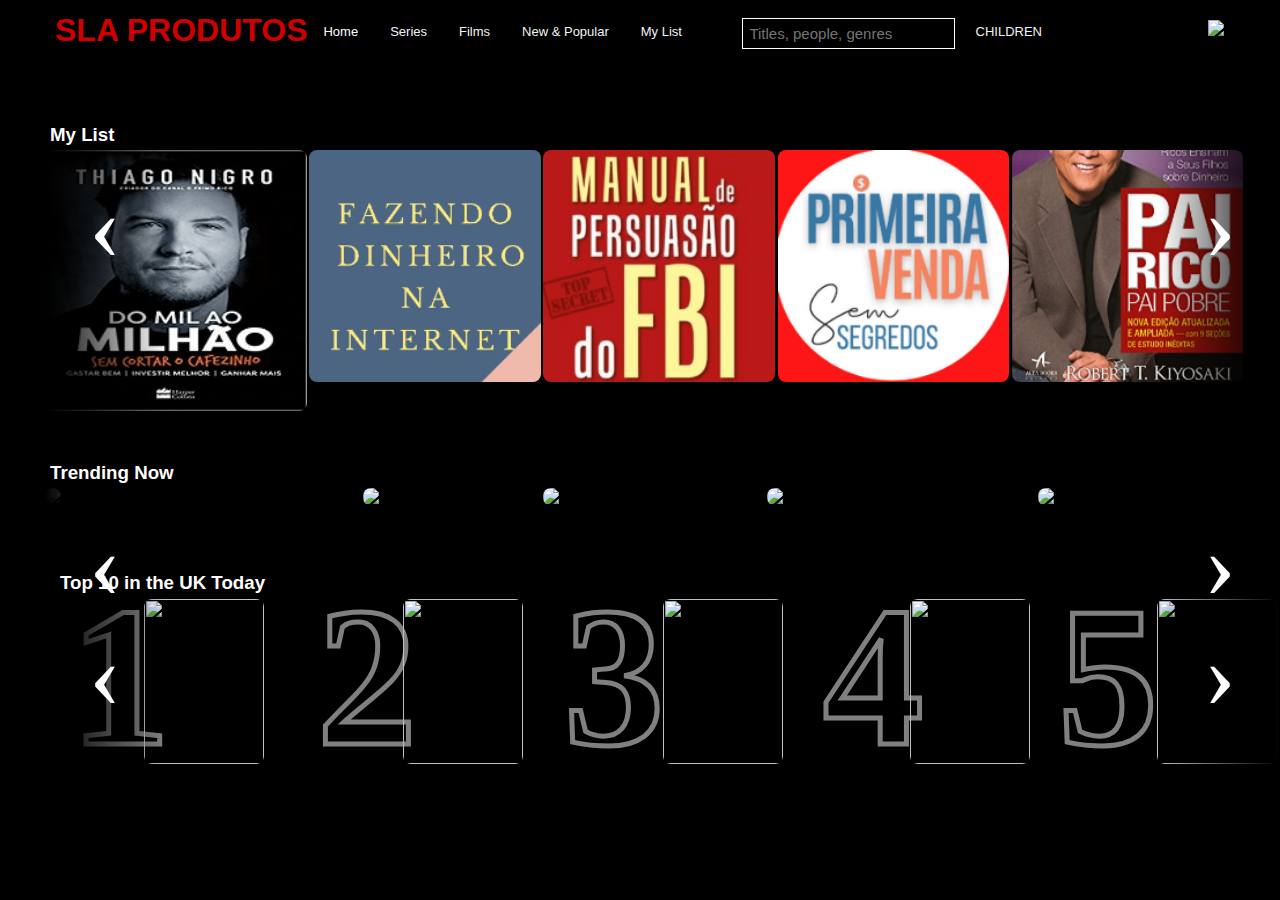
==== index_2.html @ 4e8c7705 "Merge pull request #1 from claudio-py/main" ====
<!DOCTYPE html>
  <html>
   <head>
    <meta charset="UTF-8">
    <title>SLA PRODUTOS</title>
     <meta name="viewport" content="width=device-width, initial-scale=1.0">
     <meta http-equiv="X-UA-Compatible" content="ie=edge">
     <link rel="stylesheet" type="text/css" href="style2.css"/>
     <script src="configs.js"></script>
     <script src="https://kit.fontawesome.com/74fdd7c417.js" crossorigin="anonymous"></script>
     <script>alert(window.FontAwesome.config)</script>
     <script
      src="https://use.fontawesome.com/releases/v5.15.2/js/all.js"
      data-auto-a11y="true"></script>
</head>
    <body>
      <div class="navbar">
        <h1>SLA PRODUTOS</h1>
          <a class="active" href="#home">Home</a>
          <a href="#news">Series</a>
          <a href="#contact">Films</a>
          <a href="#about">New & Popular</a>
          <a href="#about">My List</a>
          <img class="profile-icon" src="https://pbs.twimg.com/media/DmBraqkXcAA1Yco.jpg" style="width:30px;"><i class="fas fa-caret-down"></i>
          <i class="fas fa-bell fa-2x"></i>
          <i class="fas fa-gift fa-2x"></i>
          <a class="children" href='#'>CHILDREN</a>
          <i class="fas fa-search"></i>
          <input type="text" placeholder="Titles, people, genres">
</div>
      
<h3>My List</h3>
<div class="wrapper">
 <div class="container1">
  <section id="section1">
    <a href="#section2" class="arrow__btn">‹</a>
    <div id="crown" class="item">
    <img src="./assets/newphoto (4).png">
      <div class="item-description">
            <table>
              <tr>
                <td><i class="fas fa-play-circle fa-2x"></i></td>
                <td><i class="far fa-check-circle fa-2x"></i></td>
                <td><i class="far fa-thumbs-up fa-2x"></i></td>
                <td><i class="far fa-thumbs-down fa-2x"></i></td>
                <td><i class="fas fa-chevron-circle-down fa-2x"></i></td>
              </tr>
            </table>
            <table>
              <td><span>99% Match</span> 4 seasons</td>
            </table>
            <li>Intimate • Drama • Halls of Power</li>
        </div>
     </div>
    <div id="crazy-rich-asians" class="item">
    <img src="./assets/fazendodinheiro.png" alt="Describe Image">
      <div class="item-description">
            <table>
              <tr>
                <td><i class="fas fa-play-circle fa-2x"></i></td>
                <td><i class="far fa-check-circle fa-2x"></i></td>
                <td><i class="far fa-thumbs-up fa-2x"></i></td>
                <td><i class="far fa-thumbs-down fa-2x"></i></td>
                <td><i class="fas fa-chevron-circle-down fa-2x"></i></td>
              </tr>
            </table>
         <li><span>97% Match</span> 2h</li>
            <li>Swoonworthy • Romantic</li>
        </div>
     </div>
    <div item="ahs" class="item">
    <img src="./assets/manual.PNG.png" alt="Describe Image">
      <div class="item-description">
            <table>
              <tr>
                <td><i class="fas fa-play-circle fa-2x"></i></td>
                <td><i class="far fa-check-circle fa-2x"></i></td>
                <td><i class="far fa-thumbs-up fa-2x"></i></td>
                <td><i class="far fa-thumbs-down fa-2x"></i></td>
                <td><i class="fas fa-chevron-circle-down fa-2x"></i></td>
              </tr>
            </table>
            <li><span>91% Match</span> 8 seasons</li>
            <li>Omnious • Gory • Scary</li>
     </div>
  </div>
    <div id="second-act" class="item">
    <img src="./assets/newphoto (1).png" alt="Describe Image">
      <div class="item-description">
            <table>
              <tr>
                <td><i class="fas fa-play-circle fa-2x"></i></td>
                <td><i class="far fa-check-circle fa-2x"></i></td>
                <td><i class="far fa-thumbs-up fa-2x"></i></td>
                <td><i class="far fa-thumbs-down fa-2x"></i></td>
                <td><i class="fas fa-chevron-circle-down fa-2x"></i></td>
              </tr>
            </table>
            <li><span>79% Match</span> 1 part</li>
            <li>Part 2 coming soon</li>
            <li>Witty • Exciting</li>
          </div>
  </div>
    <div id="lupin" class="item">
    <img src="./assets/newphoto (2).png" alt="Describe Image">
      <div class="item-description">
            <table>
              <tr>
                <td><i class="fas fa-play-circle fa-2x"></i></td>
                <td><i class="far fa-check-circle fa-2x"></i></td>
                <td><i class="far fa-thumbs-up fa-2x"></i></td>
                <td><i class="far fa-thumbs-down fa-2x"></i></td>
                <td><i class="fas fa-chevron-circle-down fa-2x"></i></td>
              </tr>
            </table>
            <li><span>79% Match</span> 1 part</li>
            <li>Part 2 coming soon</li>
            <li>Witty • Exciting</li>
          </div>
       </div>
    <a href="#section2" class="arrow__btn">›</a>
  </section>
   
   
  <section id="section2">
    <a href="#section1" class="arrow__btn">‹</a>
    <div id="orange-new-black" class="item">
    <img src="./assets/newphoto (5).png" alt="Describe Image">
      <div class="item-description">
            <table>
              <tr>
                <td><i class="fas fa-play-circle fa-2x"></i></td>
                <td><i class="far fa-check-circle fa-2x"></i></td>
                <td><i class="far fa-thumbs-up fa-2x"></i></td>
                <td><i class="far fa-thumbs-down fa-2x"></i></td>
                <td><i class="fas fa-chevron-circle-down fa-2x"></i></td>
              </tr>
            </table>
            <li><span>98% Match</span> 7 seasons</li>
            <li>Deadpan • Witty • Irreverent</li>
         </div>
     </div>
    <div id="narcos" class="item">
    <img src="./assets/newphoto.png" alt="Describe Image">
      <div class="item-description">
            <table>
              <tr>
                <td><i class="fas fa-play-circle fa-2x"></i></td>
                <td><i class="far fa-check-circle fa-2x"></i></td>
                <td><i class="far fa-thumbs-up fa-2x"></i></td>
                <td><i class="far fa-thumbs-down fa-2x"></i></td>
                <td><i class="fas fa-chevron-circle-down fa-2x"></i></td>
              </tr>
            </table>
            <li><span>92% Match</span> 3 seasons</li>
            <li>Gritty • Dark • Suspenseful</li>
         </div>
     </div>
    <div id="money-heist" class="item">
    <img src="./assets/Novos milionarios.PNG.png" alt="Describe Image">
      <div class="item-description">
            <table>
              <tr>
                <td><i class="fas fa-play-circle fa-2x"></i></td>
                <td><i class="far fa-check-circle fa-2x"></i></td>
                <td><i class="far fa-thumbs-up fa-2x"></i></td>
                <td><i class="far fa-thumbs-down fa-2x"></i></td>
                <td><i class="fas fa-chevron-circle-down fa-2x"></i></td>
              </tr>
            </table>
            <li><span>98% Match</span> 4 parts</li>
           <li>Exciting • Suspenseful</li>
        </div>
     </div>
    <div id="queens-gambit" class="item">
    <img src="./assets/O.jpeg" alt="Describe Image">
  <div class="item-description">
            <table>
              <tr>
                <td><i class="fas fa-play-circle fa-2x"></i></td>
                <td><i class="far fa-check-circle fa-2x"></i></td>
                <td><i class="far fa-thumbs-up fa-2x"></i></td>
                <td><i class="far fa-thumbs-down fa-2x"></i></td>
                <td><i class="fas fa-chevron-circle-down fa-2x"></i></td>
              </tr>
            </table>
            <li><span>98% Match</span> Limited Series</li>
            <li>Cerebral • Intimate • Emotional</li>
        </div>
     </div>
    <div id="bridgerton" class="item">
    <img src="./assets/planilhas de treino.png" alt="Describe Image">
  <div class="item-description">
            <table>
              <tr>
                <td><i class="fas fa-play-circle fa-2x"></i></td>
                <td><i class="far fa-check-circle fa-2x"></i></td>
                <td><i class="far fa-thumbs-up fa-2x"></i></td>
                <td><i class="far fa-thumbs-down fa-2x"></i></td>
                <td><i class="fas fa-chevron-circle-down fa-2x"></i></td>
              </tr>
            </table>
            <li><span>98% Match</span> 1 Season</li>
            <li>Swoonworthy • Witty • Emotional</li>
             <a href style="top:-13%;left:100%;" class="arrow-btn">›</a>
             </div>
           </div>
    <a href="#section1" class="arrow__btn">›</a>
    </section>
  </div>

 SECOND ROW
      <h3 id="title-2"> Trending Now</h3>
       <div class="container2">
  <section id="section3">
    <a href="#section4" class="arrow__btn">‹</a>
    <div id="things-heard-seen" class="item">
    <img src="https://occ-0-1686-300.1.nflxso.net/dnm/api/v6/X194eJsgWBDE2aQbaNdmCXGUP-Y/AAAABa3OEr2szTZRQTy8a8UgOVDRqCS7g0rwyP3vKVHebF3dEeY8cZvqfTVMlqqAijbM0SiouTnaL5G11tXo_mhQq8LNRZOgXf_ksOEXdRJpAxEmtkf_MWFNt2whpKfI.jpg?r=0b1">
      <div class="item-description">
            <table>
              <tr>
                <td><i class="fas fa-play-circle fa-2x"></i></td>
                <td><i class="far fa-check-circle fa-2x"></i></td>
                <td><i class="far fa-thumbs-up fa-2x"></i></td>
                <td><i class="far fa-thumbs-down fa-2x"></i></td>
                <td><i class="fas fa-chevron-circle-down fa-2x"></i></td>
              </tr>
            </table>
            <table>
              <td><span>97% Match</span> 2h 1m</td>
            </table>
            <li>Supernatural Horror • Thriller • Haunted House</li>
        </div>
     </div>
    <div id="iam-all-girls" class="item">
    <img src="https://occ-0-1686-300.1.nflxso.net/dnm/api/v6/X194eJsgWBDE2aQbaNdmCXGUP-Y/AAAABQVA1W2l_gtLibHBcq7GzOcqpA0eE1wZfuJzQA8CyVkiNSVfXsLhwd486ZHn-QgQGTU2nFh_h02slSAG2FZY0_buEPfbNuUPTQJZ7O6pYgsXrYFFJhqBB1_sVyz8.jpg?r=ff1" alt="Describe Image">
      <div class="item-description">
            <table>
              <tr>
                <td><i class="fas fa-play-circle fa-2x"></i></td>
                <td><i class="far fa-check-circle fa-2x"></i></td>
                <td><i class="far fa-thumbs-up fa-2x"></i></td>
                <td><i class="far fa-thumbs-down fa-2x"></i></td>
                <td><i class="fas fa-chevron-circle-down fa-2x"></i></td>
              </tr>
            </table>
         <li><span>97% Match</span> 2h</li>
            <li>Slow Burn • Gritty • Dark</li>
        </div>
     </div>
    <div item="one-chance" class="item">
    <img src="https://occ-0-1686-300.1.nflxso.net/dnm/api/v6/X194eJsgWBDE2aQbaNdmCXGUP-Y/AAAABSjF18DTOyc33Y3RE7vPDEcwf4TnmAoG5meEG55GKJCh7X0YCFubzXiOCYEPl6RBDnxSgGci8KwW63QY_Rq5eFvOplE.webp?r=0d4" alt="Describe Image">
      <div class="item-description">
            <table>
              <tr>
                <td><i class="fas fa-play-circle fa-2x"></i></td>
                <td><i class="far fa-check-circle fa-2x"></i></td>
                <td><i class="far fa-thumbs-up fa-2x"></i></td>
                <td><i class="far fa-thumbs-down fa-2x"></i></td>
                <td><i class="fas fa-chevron-circle-down fa-2x"></i></td>
              </tr>
            </table>
            <li><span>91% Match</span> 2h 45m</li>
            <li>Heartfelt • Inspiring • Feel-Good</li>
     </div>
  </div>
    <div id="love-jacked" class="item">
    <img src="https://occ-0-1686-300.1.nflxso.net/dnm/api/v6/X194eJsgWBDE2aQbaNdmCXGUP-Y/AAAABY9SZLAFiJmmSs0pwRkGl2RWT5wNAynvC342L85CPEmZm7uDpSvQMi-2bDEbtuUIQUbxSsVya4eC_cksVZLwtxxXRQM.webp?r=162" alt="Describe Image">
      <div class="item-description">
            <table>
              <tr>
                <td><i class="fas fa-play-circle fa-2x"></i></td>
                <td><i class="far fa-check-circle fa-2x"></i></td>
                <td><i class="far fa-thumbs-up fa-2x"></i></td>
                <td><i class="far fa-thumbs-down fa-2x"></i></td>
                <td><i class="fas fa-chevron-circle-down fa-2x"></i></td>
              </tr>
            </table>
            <li><span>79% Match</span> 1h 30m</li>
            <li>Romantic • Comedy • Opposites-Attract</li>
          </div>
  </div>
    <div id="spiderman" class="item">
    <img src="https://occ-0-1686-300.1.nflxso.net/dnm/api/v6/X194eJsgWBDE2aQbaNdmCXGUP-Y/AAAABctP7rW2JX4NcPu1hBWAxpInHZyfNQAnfj3b_SZRklyHE1cTgPWOrHEWIOcsaLKbmXNLOMzFTVLqRN77ruWAUeYHI1xRLh2kVADGto0qdvPFADNRPAQiRfCe8lyI4xmUyspSV334fIa9hjyzIorlc2qiDPQ.webp?r=71d" alt="Describe Image">
      <div class="item-description">
            <table>
              <tr>
                <td><i class="fas fa-play-circle fa-2x"></i></td>
                <td><i class="far fa-check-circle fa-2x"></i></td>
                <td><i class="far fa-thumbs-up fa-2x"></i></td>
                <td><i class="far fa-thumbs-down fa-2x"></i></td>
                <td><i class="fas fa-chevron-circle-down fa-2x"></i></td>
              </tr>
            </table>
            <li><span>89% Match</span> 2h</li>
            <li>Suspenseful • Exciting • Superhero</li>
          </div>
       </div>
    <a href="#section4" class="arrow__btn">›</a>
  </section>
   
   
  <section id="section4">
    <a href="#section3" class="arrow__btn">‹</a>
    <div id="orphan" class="item">
    <img src="https://occ-0-1686-300.1.nflxso.net/dnm/api/v6/X194eJsgWBDE2aQbaNdmCXGUP-Y/AAAABSx2d21O9qdxpotj2A3M2AUlAeSVQOpC0gPfYZATsulm57Z5aDv1Hf1izPNbIiIYzvTu9I5FbgxaxTmQJokOpDmlep0.webp?r=211" alt="Describe Image">
      <div class="item-description">
            <table>
              <tr>
                <td><i class="fas fa-play-circle fa-2x"></i></td>
                <td><i class="far fa-check-circle fa-2x"></i></td>
                <td><i class="far fa-thumbs-up fa-2x"></i></td>
                <td><i class="far fa-thumbs-down fa-2x"></i></td>
                <td><i class="fas fa-chevron-circle-down fa-2x"></i></td>
              </tr>
            </table>
            <li><span>98% Match</span> 2h</li>
            <li>Gory • Psychological • Scary</li>
          </div>
       </div>
    <div id="friends" class="item">
    <img src="https://occ-0-1686-300.1.nflxso.net/dnm/api/v6/X194eJsgWBDE2aQbaNdmCXGUP-Y/AAAABRKFxhgn6DIEeGZy54eRQ_1V-dPec1hYQtlHUZd3kAtLgURyNpaCsqsdBA-gl2XVVyZJtVPI9vUCxgkVZZMJrUmUZHy5omm6VWy7CvKF6PEXBlKmp5fg2R7vnx785VvXYwr6QM1ij7MC70KY3UYs-7G10bA.webp?r=452" alt="Describe Image">
  <div class="item-description">
            <table>
              <tr>
                <td><i class="fas fa-play-circle fa-2x"></i></td>
                <td><i class="far fa-check-circle fa-2x"></i></td>
                <td><i class="far fa-thumbs-up fa-2x"></i></td>
                <td><i class="far fa-thumbs-down fa-2x"></i></td>
                <td><i class="fas fa-chevron-circle-down fa-2x"></i></td>
              </tr>
            </table>
            <li><span>89% Match</span> 10 seasons</li>
            <li>Quirky • Witty • Sitcom</li>
          </div>
       </div>
    <div id="army-of-dead" class="item">
    <img src="https://occ-0-1686-300.1.nflxso.net/dnm/api/v6/X194eJsgWBDE2aQbaNdmCXGUP-Y/AAAABdQemQNAs5onxw1KMGf2vCQEpcWEZlvgxpVGtIpCyD43he1gkCZtPLg5_RWRP0TEyDY84paZfATfxEdKZJs5-goGOWNVZa-lFBBTKPipacOHKy1FZ4bSZB6z_O6M.jpg?r=5a8" alt="Describe Image">
  <div class="item-description">
            <table>
              <tr>
                <td><i class="fas fa-play-circle fa-2x"></i></td>
                <td><i class="far fa-check-circle fa-2x"></i></td>
                <td><i class="far fa-thumbs-up fa-2x"></i></td>
                <td><i class="far fa-thumbs-down fa-2x"></i></td>
                <td><i class="fas fa-chevron-circle-down fa-2x"></i></td>
              </tr>
            </table>
            <li><span>89% Match</span> 2h 30m</li>
            <li>Violent • Irreverent • Superhero</li>
          </div>
       </div>
    <div id="lucifer" class="item">
    <img src="https://occ-0-1686-300.1.nflxso.net/dnm/api/v6/X194eJsgWBDE2aQbaNdmCXGUP-Y/[base64].jpg?r=f1b" alt="Describe Image">
  <div class="item-description">
            <table>
              <tr>
                <td><i class="fas fa-play-circle fa-2x"></i></td>
                <td><i class="far fa-check-circle fa-2x"></i></td>
                <td><i class="far fa-thumbs-up fa-2x"></i></td>
                <td><i class="far fa-thumbs-down fa-2x"></i></td>
                <td><i class="fas fa-chevron-circle-down fa-2x"></i></td>
              </tr>
            </table>
            <li><span>89% Match</span> 2 seasons</li>
            <li>Slick • Irreverent • Exciting</li>
          </div>
       </div>
    <div id="diary-mbw" class="item">
    <img src="https://occ-0-1686-300.1.nflxso.net/dnm/api/v6/X194eJsgWBDE2aQbaNdmCXGUP-Y/AAAABRC8Eeje-vmbKnAMUKp1_5ORo1E6f4sgfY5TMW2ZDa_7tBA4MtTYGO25FJUa9AL1eQpXHuYDXf-gMQuRemD-fOM5NQQ.webp?r=1d1" alt="Describe Image">
        <div class="item-description">
            <table>
              <tr>
                <td><i class="fas fa-play-circle fa-2x"></i></td>
                <td><i class="far fa-check-circle fa-2x"></i></td>
                <td><i class="far fa-thumbs-up fa-2x"></i></td>
                <td><i class="far fa-thumbs-down fa-2x"></i></td>
                <td><i class="fas fa-chevron-circle-down fa-2x"></i></td>
              </tr>
            </table>
            <li><span>97% Match</span> 2h</li>
            <li>Comedy Drama • Ensemble • Family Relationship</li>
          </div>
       </div>
    <a href="#section3" class="arrow__btn">›</a>
    </section>
      </div>
      <h3 id="title-3"> Top 10 in the UK Today</h3>
        <div class="container3"> 
          <section id="section5">
          <a href="#section6" id="arrow__btn" class="arrow__btn">‹</a>
            <span class="numbers">1</span>
              <img id="pic-1" class="item-2" src="https://occ-0-1686-300.1.nflxso.net/dnm/api/v6/evlCitJPPCVCry0BZlEFb5-QjKc/AAAABYjiScajqSgkPCR3FrnS3QO7owI63ZM86J3UXb8MMpUDCBzmBWMRBgihr3Psg4TJpQxA57lekppSRmCIttoEfRGJ6xjty1BZPLRRc_fS5Q7IgEQOMCEdOY7NyDupyw.jpg?r=23e">
              <span id="two" class="numbers">2</span>
              <img id="pic-2" class="item-2" src="https://occ-0-1686-300.1.nflxso.net/dnm/api/v6/evlCitJPPCVCry0BZlEFb5-QjKc/AAAABbuk6mSLfOP-cq9qCScr3IlvqQ9q-7TSTcRuVfwE4p75oVQGiggsghjTFc9otGwstIXYODPWLZKpxqxTgaEGIsw7fBBW.webp?r=ae3">
              <span id="three" class="numbers">3</span>
              <img id="pic-3" class="item-2" src="https://occ-0-1686-300.1.nflxso.net/dnm/api/v6/evlCitJPPCVCry0BZlEFb5-QjKc/AAAABTl-sUXPLbxWLavUcVLYY6rNNfyexr5OYnBBTWlsBJNl54LAToDLLlS5Gh4PAcgc3TcTIYHnfvqu0_MsO0Ya38xUFi8e.webp?r=84b">
              <span id="four" class="numbers">4</span>
              <img id="pic-4" class="item-2" src="https://occ-0-1686-300.1.nflxso.net/dnm/api/v6/evlCitJPPCVCry0BZlEFb5-QjKc/AAAABZ0fWIE4EWJMVEVI1qNtMeQ9hEqbnHKAfPkl-rZznMI9BdtC2Jo-IKiJ2RFzvzOmBIlAu2zgmoomQAL9_n55oePg7Miq.webp?r=164">
              <span id="five" class="numbers">5</span>
              <img id="pic-5" class="item-2" src="https://occ-0-1686-300.1.nflxso.net/dnm/api/v6/evlCitJPPCVCry0BZlEFb5-QjKc/AAAABUKDUISAZv8LaNx8QvMA3AUI7EZJ-81o6_fyzpouJZ1nhRd-AeXnzjAdcKbIaqQ8Z4DCQHpbAY1dO2KDI1KNT5mL8SX8aG5Y4yzJ9cF24ONIulfPZdZfXQjvhk23KA.jpg?r=e08">
            <a href="#section6" id="arrow__btn" class="arrow__btn">›</a>
         </section>
          
          <section id="section6">
            <a href="#section5" id="arrow__btn" class="arrow__btn">‹</a>
              <span id="six" class="numbers">6</span>
              <img id="pic-6" class="item-2" src="https://occ-0-1686-300.1.nflxso.net/dnm/api/v6/evlCitJPPCVCry0BZlEFb5-QjKc/AAAABdUPSxIt4bzT-vqDAqOhJ2F9duPQ38lHLXfVTXA75E1o63SVDvrwbr5BuahSq_nwk24I0rcYeeakjW1td6ORrXXKoGf3.webp?r=397">
              <span id="seven" class="numbers">7</span>
              <img id="pic-7" class="item-2" src="https://occ-0-1686-300.1.nflxso.net/dnm/api/v6/evlCitJPPCVCry0BZlEFb5-QjKc/AAAABWxYba-yWmz3hqoUFOIMNIpV5QSOWRizTVidZE4E174tvaULD0VVhNM_CPIgtU9_gyoxgN-C4hp3QB1ToEg9N-d3LyF4.webp?r=cfa">
              <span id="eight" class="numbers">8</span>
              <img id="pic-8" class="item-2" src="https://occ-0-1686-300.1.nflxso.net/dnm/api/v6/evlCitJPPCVCry0BZlEFb5-QjKc/AAAABYun6gcxt4xdwuFdZo2D6OWfK8X2mpduzizERnJkMjH85-aD-ozk7WjzF6SI_6l9LlJih2e0Onf3QMPssWIIY-e2Yfc7XDKaP3iJoMPr3bTrd1XRcS7R1Hg-f7_MhQ.jpg?r=21a">
              <span id="nine" class="numbers">9</span>
              <img id="pic-9" class="item-2" src="https://occ-0-1686-300.1.nflxso.net/dnm/api/v6/evlCitJPPCVCry0BZlEFb5-QjKc/AAAABWBQOF8ucwOzlT6NHDWkh_JbhvepnI7Z28YeHApUrxihvZFU0lJ3vJGXjV-1-kjErFB1h2fgD3p0caWn94Oj61WC7MQQ.webp?r=224">
            <span id="ten" class="numbers">10</span>
              <img id="pic-10" class="item-2" src="https://occ-0-1686-300.1.nflxso.net/dnm/api/v6/evlCitJPPCVCry0BZlEFb5-QjKc/AAAABY8bEjPK8Y_TlgpV46gFohSUXQ-CQ8LTZVim137zOyEoHDat4ahCwiA9iIvGYHMY585HxE2Abi8v_bIGVjkWg5YBpogl.webp?r=602">
            <a href="#section5" id="arrow__btn" class="arrow__btn">›</a>
      </div>
  </div>
---- style2.css ----
html {
    scroll-behavior: smooth;
  }
  
  body {
    margin: 0;
    background-color: #000;
  }
  
  .navbar {
    /* Add a black background color to the top navigation */
    overflow: hidden;
    font-family: arial;
    margin-left: 55px;
    margin-top: 10px;
  }
  
  .navbar h1 {
    color: #D00000;
    display: inline;
    float: left;
    margin-top: 2px;
  }
  
  /* Style the links inside the navigation bar */
  .navbar a {
    float: left;
    color: #f2f2f2;
    text-align: center;
    padding: 14px 16px;
    text-decoration: none;
    font-size: 13px;
  }
  
  /* Change the color of links on hover */
  .navbar a:hover {
    font-weight: 700;
  }
  
  /* Add a color to the active/current link */
  .navbar a.active {
    color: white;
  }
  
  .navbar input[type=text] {
    padding: 6px;
    border: 1px solid white;
    margin-top: 8px;
    margin-right: 15px;
    font-size: 15px;
    background-color: black;
    position: absolute;
    left: 58%;
  }
  
  .navbar .children {
    float: right;
    margin-right: 150px;
  }
  
  .profile-icon {
    float: right;
    margin-top: 10px;
    margin-right: 42px;
    border-radius: 0;
  }
  
  .fa-gift,
  .fa-bell,
  .fa-caret-down {
    color: white;
    float: right;
    margin-top: 15px;
  }
  
  .fa-caret-down {
    position: absolute; 
    right: 2%; 
  }
  
  .fa-gift {
    margin-top: 6px;  
  }
  
  .fa-search {
    color: white;
    position: absolute;
    left: 55%;
    margin-top: 15px;
  }
  
  .fa-gift {
    position: absolute;
    right: 13%;
  }
  
  .fa-bell {
    margin-top: 8px;
    position: absolute;
    right: 8%;
  }
  
  .fa-caret-down {
    position: absolute;
  }
  
  .fa-chevron-circle-down {
    margin-left: -50px;
  }
  
  .fa-chevron-circle-down {
    position: relative;
    left: 85px;
  }
  
  h3 {
    color: white;
    font-family: arial;
    position: relative;
    top: 35px;  
    left: 50px;
  }
  
  
  #title-2 {
    position: relative;
    top: -55px;
  }
  
  #h3 {
    top: -10px;
  }
  
  #title-3 {
    position: relative;
    top: -20px;
    left: 60px;
  }
  
  li {
    list-style: none;
  }
  
  table, li {
    margin-top: -7px;
    margin-left: 10px;
  }
  
  .container2,
  .container3 {
    margin-top: -90px;
  }
  
  .container1,
  .container2,
  .container3 {
       display: grid;
       grid-template-columns: repeat(3,100%);
       overflow: visible !important;
       margin-left: 45px;    
  } 
  
  section {
    width: 100%;
    position: relative;
    display: grid;
    grid-template-columns: repeat(6, auto);
    margin: 20px 0;  
  }
  
  .item {
    transition: transform 500ms;
    border-radius: 1.5em;
  }
  
  .item:hover { 
     margin: 0 50px;
     transform: scale(1.5);
  }
  
  .item:hover .item-description { 
      color: white;
      font-family: arial;
      font-size: 10px;
      position: relative;
      transform: translate(-50%, 0);
      white-space: pre-wrap;
      background: rgb(24,25,26);
      width: 100%;
      top: -7px;
      left: 105px;
      line-height: 85%; 
  }
  
  .item:hover span{
      color: #38B000;
      font-weight: 700;
  }
  
  .item-2 {
    position: relative;
    left: -100px;
    margin-top: 37px;
    height: 165px;
    width: 120px; 
  }
  
  .container-2 .item:focus,
  .container-2 .item:hover {
    transform: scale(1.5);
    z-index: 1;
  }
  
  .container-4 .item:focus,
  .container-4 .item:hover {
    transform: scale(1.5);
    z-index: 1;
  }
  
  .container-5 .item:focus,
  .container-5 .item:hover {
    transform: scale(1.5);
    z-index: 1;
  }
  
  .item:focus ~ .item,
  .item:hover ~ .item {
    transform: translateX(5%);
  }
  
  .numbers {
    font-size: 200px;
    font-weight: 600;
    font-family: impact;
    -webkit-text-stroke: 5px grey;
    margin-left: 25px;  
  }
  
  #pic-1 {
    position: absolute;
    left: 8%;
  }
  
  #two {
    position: absolute;
    left: 20%;
  }
  
  #pic-2 {
    position: absolute;
    left: 29%;
  }
  
  #three {
    position: absolute;
    left: 40%;
  }
  
  #pic-3 {
    position: absolute;
    left: 50%;
  }
  
  #four{
     position: absolute;
     left: 61%;
  }
  
  #pic-4 {
     position: absolute;
     left: 70%;
  }
  
  #five {
     position: absolute;
     left: 80%;
  }
  
  #pic-5 {
     position: absolute;
     left: 90%;
  }
  
  #pic-6 {
     position: absolute;
     left: 9%;
  }
  
  #seven {
     position: absolute;
     left: 19%;
  }
  
  #pic-7 {
     position: absolute;
     left: 27%;
  }
  
  #eight {
     position: absolute;
     left: 36%;
  }
  
  #pic-8 {
     position: absolute;
     left: 45%;
  }
  
  #nine {
     position: absolute;
     left: 55%;
  } 
  
  #pic-9 {
      position: absolute;
      left: 65%;
  }
  
  #ten {
      position: absolute;
      left: 75%;
  }
  
  #pic-10 {
      position: absolute;
      left: 90%;
  }
  
  .arrow__btn {
      position: absolute;
      color: #fff;
      text-decoration: none;
      font-size: 6em;
      background:rgb(0,0,0);
      width: 80px;
      padding: 20px;
      text-align: center;
      z-index: 1;
  }  
  
  #arrow__btn {
      top: 15.5%;
  }
       
  .arrow__btn:nth-of-type(1) {
      top:0; bottom:0; left:0;
      background: linear-gradient(-90deg, rgba(0,0,0,0) 0%, rgba(0,0,0,1) 100%);
  }
  
  .arrow__btn:nth-of-type(2) {
       top:0; bottom:0; right: 0;
       background: linear-gradient(90deg, rgba(0,0,0,0) 0%, rgba(0,0,0,1) 100%);
  }
    
  img {
       border-radius: .5em;
       width: 99%;
  }
      
  
  /*Remove the arrow for Mobile*/
  @media only screen and (max-width: 600px) {
    a.arrow__btn {
      display:none;
    }
  }
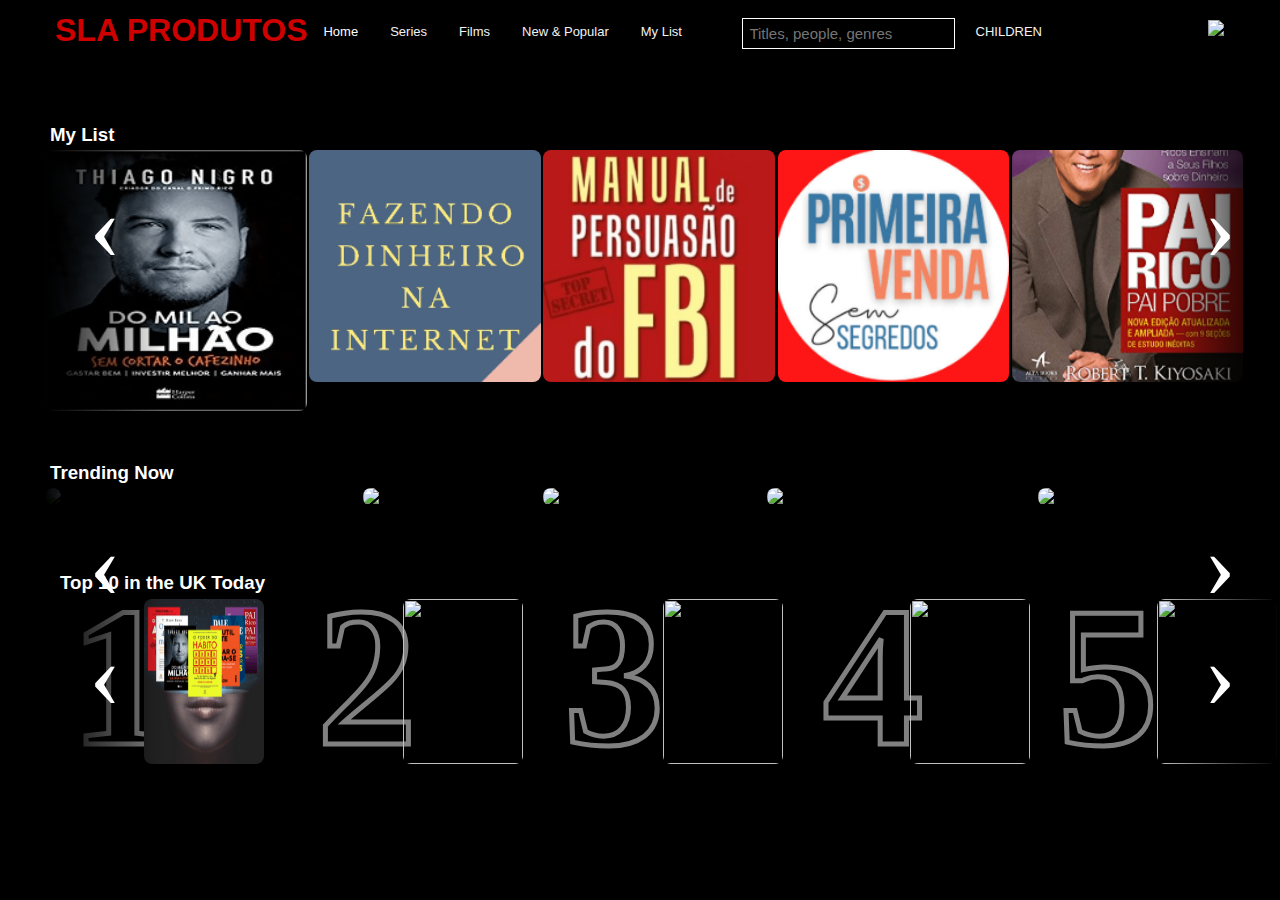
==== commit 2c1faaba: "update" ====
--- a/index_2.html
+++ b/index_2.html
@@ -390,9 +390,9 @@
           <section id="section5">
           <a href="#section6" id="arrow__btn" class="arrow__btn">‹</a>
             <span class="numbers">1</span>
-              <img id="pic-1" class="item-2" src="https://occ-0-1686-300.1.nflxso.net/dnm/api/v6/evlCitJPPCVCry0BZlEFb5-QjKc/AAAABYjiScajqSgkPCR3FrnS3QO7owI63ZM86J3UXb8MMpUDCBzmBWMRBgihr3Psg4TJpQxA57lekppSRmCIttoEfRGJ6xjty1BZPLRRc_fS5Q7IgEQOMCEdOY7NyDupyw.jpg?r=23e">
+              <img id="pic-1" class="item-2" src="./assets/Novos milionarios.PNG.png">
               <span id="two" class="numbers">2</span>
-              <img id="pic-2" class="item-2" src="https://occ-0-1686-300.1.nflxso.net/dnm/api/v6/evlCitJPPCVCry0BZlEFb5-QjKc/AAAABbuk6mSLfOP-cq9qCScr3IlvqQ9q-7TSTcRuVfwE4p75oVQGiggsghjTFc9otGwstIXYODPWLZKpxqxTgaEGIsw7fBBW.webp?r=ae3">
+              <img id="pic-2" class="item-2" src="https:">
               <span id="three" class="numbers">3</span>
               <img id="pic-3" class="item-2" src="https://occ-0-1686-300.1.nflxso.net/dnm/api/v6/evlCitJPPCVCry0BZlEFb5-QjKc/AAAABTl-sUXPLbxWLavUcVLYY6rNNfyexr5OYnBBTWlsBJNl54LAToDLLlS5Gh4PAcgc3TcTIYHnfvqu0_MsO0Ya38xUFi8e.webp?r=84b">
               <span id="four" class="numbers">4</span>
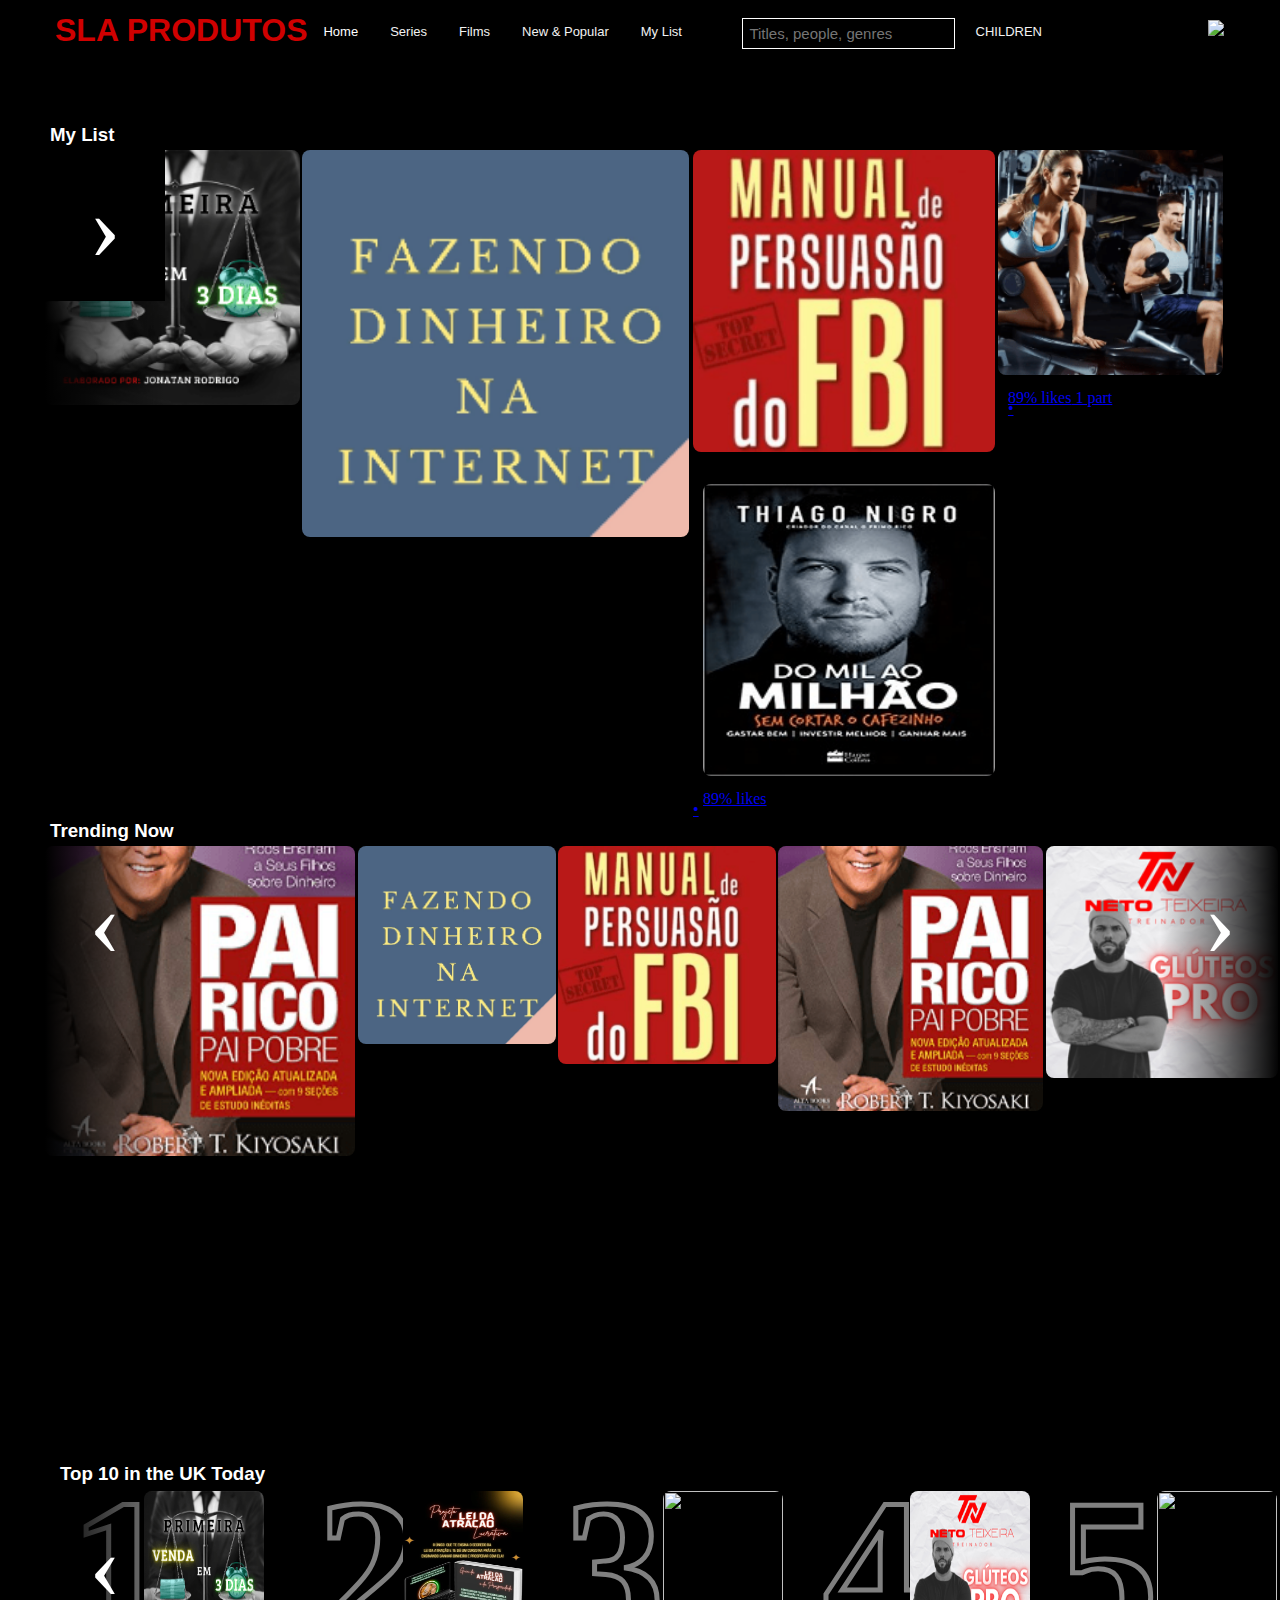
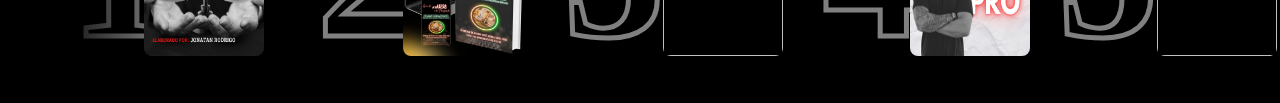
==== commit 83598d00: "update" ====
--- a/index_2.html
+++ b/index_2.html
@@ -35,19 +35,19 @@
   <section id="section1">
     <a href="#section2" class="arrow__btn">‹</a>
     <div id="crown" class="item">
-    <img src="./assets/newphoto (4).png">
-      <div class="item-description">
-            <table>
-              <tr>
-                <td><i class="fas fa-play-circle fa-2x"></i></td>
-                <td><i class="far fa-check-circle fa-2x"></i></td>
-                <td><i class="far fa-thumbs-up fa-2x"></i></td>
-                <td><i class="far fa-thumbs-down fa-2x"></i></td>
-                <td><i class="fas fa-chevron-circle-down fa-2x"></i></td>
-              </tr>
-            </table>
-            <table>
-              <td><span>99% Match</span> 4 seasons</td>
+    <img src="./assets/primeiravenda.PNG.png">
+      <div class="item-description">
+            <table>
+              <tr>
+                <td><i class="fas fa-play-circle fa-2x"></i></td>
+                <td><i class="far fa-check-circle fa-2x"></i></td>
+                <td><i class="far fa-thumbs-up fa-2x"></i></td>
+                <td><i class="far fa-thumbs-down fa-2x"></i></td>
+                <td><i class="fas fa-chevron-circle-down fa-2x"></i></td>
+              </tr>
+            </table>
+            <table>
+              <td><span>99% de aprovaçao </span> <a href=  </td>
             </table>
             <li>Intimate • Drama • Halls of Power</li>
         </div>
@@ -64,8 +64,8 @@
                 <td><i class="fas fa-chevron-circle-down fa-2x"></i></td>
               </tr>
             </table>
-         <li><span>97% Match</span> 2h</li>
-            <li>Swoonworthy • Romantic</li>
+         <li><span>97% likes</span> consiga efetuar suas primeiras vendas online </li>
+            <li> 12xNoCartão • </li>link abaixo
         </div>
      </div>
     <div item="ahs" class="item">
@@ -80,42 +80,42 @@
                 <td><i class="fas fa-chevron-circle-down fa-2x"></i></td>
               </tr>
             </table>
-            <li><span>91% Match</span> 8 seasons</li>
+            <li><span>91% likes </span> <a href= "https://sun.eduzz.com/1767553?a=22803351&fbclid=IwAR1QnRoLGSEjY1jZ5C1KJFm9iJR7yJzLcekSncIjQe6PKbNNLaqMLUvCQ9s <a/></li>
             <li>Omnious • Gory • Scary</li>
      </div>
   </div>
     <div id="second-act" class="item">
-    <img src="./assets/newphoto (1).png" alt="Describe Image">
-      <div class="item-description">
-            <table>
-              <tr>
-                <td><i class="fas fa-play-circle fa-2x"></i></td>
-                <td><i class="far fa-check-circle fa-2x"></i></td>
-                <td><i class="far fa-thumbs-up fa-2x"></i></td>
-                <td><i class="far fa-thumbs-down fa-2x"></i></td>
-                <td><i class="fas fa-chevron-circle-down fa-2x"></i></td>
-              </tr>
-            </table>
-            <li><span>79% Match</span> 1 part</li>
-            <li>Part 2 coming soon</li>
-            <li>Witty • Exciting</li>
+    <img src="./assets/domilaomilhao.PNG.png" alt="Describe Image">
+      <div class="item-description">
+            <table>
+              <tr>
+                <td><i class="fas fa-play-circle fa-2x"></i></td>
+                <td><i class="far fa-check-circle fa-2x"></i></td>
+                <td><i class="far fa-thumbs-up fa-2x"></i></td>
+                <td><i class="far fa-thumbs-down fa-2x"></i></td>
+                <td><i class="fas fa-chevron-circle-down fa-2x"></i></td>
+              </tr>
+            </table>
+            <li><span>89% likes</span></li>
+            <li> </li>
+            <li></li> • </li>
           </div>
   </div>
     <div id="lupin" class="item">
-    <img src="./assets/newphoto (2).png" alt="Describe Image">
-      <div class="item-description">
-            <table>
-              <tr>
-                <td><i class="fas fa-play-circle fa-2x"></i></td>
-                <td><i class="far fa-check-circle fa-2x"></i></td>
-                <td><i class="far fa-thumbs-up fa-2x"></i></td>
-                <td><i class="far fa-thumbs-down fa-2x"></i></td>
-                <td><i class="fas fa-chevron-circle-down fa-2x"></i></td>
-              </tr>
-            </table>
-            <li><span>79% Match</span> 1 part</li>
-            <li>Part 2 coming soon</li>
-            <li>Witty • Exciting</li>
+    <img src="./assets/planilhas de treino.PNG.png" alt="Describe Image">
+      <div class="item-description">
+            <table>
+              <tr>
+                <td><i class="fas fa-play-circle fa-2x"></i></td>
+                <td><i class="far fa-check-circle fa-2x"></i></td>
+                <td><i class="far fa-thumbs-up fa-2x"></i></td>
+                <td><i class="far fa-thumbs-down fa-2x"></i></td>
+                <td><i class="fas fa-chevron-circle-down fa-2x"></i></td>
+              </tr>
+            </table>
+            <li><span>89% likes</span> 1 part</li>
+            <li></li>
+            <li> • </li>
           </div>
        </div>
     <a href="#section2" class="arrow__btn">›</a>
@@ -125,7 +125,7 @@
   <section id="section2">
     <a href="#section1" class="arrow__btn">‹</a>
     <div id="orange-new-black" class="item">
-    <img src="./assets/newphoto (5).png" alt="Describe Image">
+    <img src="./assets/fazendodinheiro.png" alt="Describe Image">
       <div class="item-description">
             <table>
               <tr>
@@ -141,7 +141,7 @@
          </div>
      </div>
     <div id="narcos" class="item">
-    <img src="./assets/newphoto.png" alt="Describe Image">
+    <img src="./assets/sutilartedeligarofodase.PNG.png" alt="Describe Image">
       <div class="item-description">
             <table>
               <tr>
@@ -168,12 +168,12 @@
                 <td><i class="fas fa-chevron-circle-down fa-2x"></i></td>
               </tr>
             </table>
-            <li><span>98% Match</span> 4 parts</li>
+            <li><span>98% likes</span> 4 parts</li>
            <li>Exciting • Suspenseful</li>
         </div>
      </div>
     <div id="queens-gambit" class="item">
-    <img src="./assets/O.jpeg" alt="Describe Image">
+    <img src="./assets/fazendodinheiro.png" alt="Describe Image">
   <div class="item-description">
             <table>
               <tr>
@@ -215,7 +215,7 @@
   <section id="section3">
     <a href="#section4" class="arrow__btn">‹</a>
     <div id="things-heard-seen" class="item">
-    <img src="https://occ-0-1686-300.1.nflxso.net/dnm/api/v6/X194eJsgWBDE2aQbaNdmCXGUP-Y/AAAABa3OEr2szTZRQTy8a8UgOVDRqCS7g0rwyP3vKVHebF3dEeY8cZvqfTVMlqqAijbM0SiouTnaL5G11tXo_mhQq8LNRZOgXf_ksOEXdRJpAxEmtkf_MWFNt2whpKfI.jpg?r=0b1">
+    <img src="./assets/pairicoepaipobre.PNG.png">
       <div class="item-description">
             <table>
               <tr>
@@ -233,7 +233,7 @@
         </div>
      </div>
     <div id="iam-all-girls" class="item">
-    <img src="https://occ-0-1686-300.1.nflxso.net/dnm/api/v6/X194eJsgWBDE2aQbaNdmCXGUP-Y/AAAABQVA1W2l_gtLibHBcq7GzOcqpA0eE1wZfuJzQA8CyVkiNSVfXsLhwd486ZHn-QgQGTU2nFh_h02slSAG2FZY0_buEPfbNuUPTQJZ7O6pYgsXrYFFJhqBB1_sVyz8.jpg?r=ff1" alt="Describe Image">
+    <img src="./assets/fazendodinheiro.png" alt="Describe Image">
       <div class="item-description">
             <table>
               <tr>
@@ -249,7 +249,7 @@
         </div>
      </div>
     <div item="one-chance" class="item">
-    <img src="https://occ-0-1686-300.1.nflxso.net/dnm/api/v6/X194eJsgWBDE2aQbaNdmCXGUP-Y/AAAABSjF18DTOyc33Y3RE7vPDEcwf4TnmAoG5meEG55GKJCh7X0YCFubzXiOCYEPl6RBDnxSgGci8KwW63QY_Rq5eFvOplE.webp?r=0d4" alt="Describe Image">
+    <img src="./assets/manual.PNG.png" alt="Describe Image">
       <div class="item-description">
             <table>
               <tr>
@@ -265,7 +265,7 @@
      </div>
   </div>
     <div id="love-jacked" class="item">
-    <img src="https://occ-0-1686-300.1.nflxso.net/dnm/api/v6/X194eJsgWBDE2aQbaNdmCXGUP-Y/AAAABY9SZLAFiJmmSs0pwRkGl2RWT5wNAynvC342L85CPEmZm7uDpSvQMi-2bDEbtuUIQUbxSsVya4eC_cksVZLwtxxXRQM.webp?r=162" alt="Describe Image">
+    <img src="./assets/pairicoepaipobre.PNG.png" alt="Describe Image">
       <div class="item-description">
             <table>
               <tr>
@@ -281,7 +281,7 @@
           </div>
   </div>
     <div id="spiderman" class="item">
-    <img src="https://occ-0-1686-300.1.nflxso.net/dnm/api/v6/X194eJsgWBDE2aQbaNdmCXGUP-Y/AAAABctP7rW2JX4NcPu1hBWAxpInHZyfNQAnfj3b_SZRklyHE1cTgPWOrHEWIOcsaLKbmXNLOMzFTVLqRN77ruWAUeYHI1xRLh2kVADGto0qdvPFADNRPAQiRfCe8lyI4xmUyspSV334fIa9hjyzIorlc2qiDPQ.webp?r=71d" alt="Describe Image">
+    <img src="./assets/gluteospro.PNG (5).png" alt="Describe Image">
       <div class="item-description">
             <table>
               <tr>
@@ -301,9 +301,9 @@
    
    
   <section id="section4">
-    <a href="#section3" class="arrow__btn">‹</a>
+    <a href="#section3" class="">‹</a>
     <div id="orphan" class="item">
-    <img src="https://occ-0-1686-300.1.nflxso.net/dnm/api/v6/X194eJsgWBDE2aQbaNdmCXGUP-Y/AAAABSx2d21O9qdxpotj2A3M2AUlAeSVQOpC0gPfYZATsulm57Z5aDv1Hf1izPNbIiIYzvTu9I5FbgxaxTmQJokOpDmlep0.webp?r=211" alt="Describe Image">
+    <img src="primeiravendaem3dias.PNG" alt="Describe Image">
       <div class="item-description">
             <table>
               <tr>
@@ -319,7 +319,7 @@
           </div>
        </div>
     <div id="friends" class="item">
-    <img src="https://occ-0-1686-300.1.nflxso.net/dnm/api/v6/X194eJsgWBDE2aQbaNdmCXGUP-Y/AAAABRKFxhgn6DIEeGZy54eRQ_1V-dPec1hYQtlHUZd3kAtLgURyNpaCsqsdBA-gl2XVVyZJtVPI9vUCxgkVZZMJrUmUZHy5omm6VWy7CvKF6PEXBlKmp5fg2R7vnx785VvXYwr6QM1ij7MC70KY3UYs-7G10bA.webp?r=452" alt="Describe Image">
+    <img src="./assets/fazendodinheiro.png" alt="Describe Image">
   <div class="item-description">
             <table>
               <tr>
@@ -335,7 +335,7 @@
           </div>
        </div>
     <div id="army-of-dead" class="item">
-    <img src="https://occ-0-1686-300.1.nflxso.net/dnm/api/v6/X194eJsgWBDE2aQbaNdmCXGUP-Y/AAAABdQemQNAs5onxw1KMGf2vCQEpcWEZlvgxpVGtIpCyD43he1gkCZtPLg5_RWRP0TEyDY84paZfATfxEdKZJs5-goGOWNVZa-lFBBTKPipacOHKy1FZ4bSZB6z_O6M.jpg?r=5a8" alt="Describe Image">
+    <img src="./assets/leidaatraçao.PNG.webp" alt="Describe Image">
   <div class="item-description">
             <table>
               <tr>
@@ -351,7 +351,7 @@
           </div>
        </div>
     <div id="lucifer" class="item">
-    <img src="https://occ-0-1686-300.1.nflxso.net/dnm/api/v6/X194eJsgWBDE2aQbaNdmCXGUP-Y/[base64].jpg?r=f1b" alt="Describe Image">
+    <img src="" alt="Describe Image">
   <div class="item-description">
             <table>
               <tr>
@@ -367,7 +367,7 @@
           </div>
        </div>
     <div id="diary-mbw" class="item">
-    <img src="https://occ-0-1686-300.1.nflxso.net/dnm/api/v6/X194eJsgWBDE2aQbaNdmCXGUP-Y/AAAABRC8Eeje-vmbKnAMUKp1_5ORo1E6f4sgfY5TMW2ZDa_7tBA4MtTYGO25FJUa9AL1eQpXHuYDXf-gMQuRemD-fOM5NQQ.webp?r=1d1" alt="Describe Image">
+    <img src="" alt="Describe Image">
         <div class="item-description">
             <table>
               <tr>
@@ -390,15 +390,15 @@
           <section id="section5">
           <a href="#section6" id="arrow__btn" class="arrow__btn">‹</a>
             <span class="numbers">1</span>
-              <img id="pic-1" class="item-2" src="./assets/Novos milionarios.PNG.png">
+              <img id="pic-1" class="item-2" src="./assets/primeiravenda.PNG.png">
               <span id="two" class="numbers">2</span>
-              <img id="pic-2" class="item-2" src="https:">
+              <img id="pic-2" class="item-2" src="./assets/leidaatraçao.PNG.webp">
               <span id="three" class="numbers">3</span>
-              <img id="pic-3" class="item-2" src="https://occ-0-1686-300.1.nflxso.net/dnm/api/v6/evlCitJPPCVCry0BZlEFb5-QjKc/AAAABTl-sUXPLbxWLavUcVLYY6rNNfyexr5OYnBBTWlsBJNl54LAToDLLlS5Gh4PAcgc3TcTIYHnfvqu0_MsO0Ya38xUFi8e.webp?r=84b">
+              <img id="pic-3" class="item-2" src="vendersemaparecer.PNG">
               <span id="four" class="numbers">4</span>
-              <img id="pic-4" class="item-2" src="https://occ-0-1686-300.1.nflxso.net/dnm/api/v6/evlCitJPPCVCry0BZlEFb5-QjKc/AAAABZ0fWIE4EWJMVEVI1qNtMeQ9hEqbnHKAfPkl-rZznMI9BdtC2Jo-IKiJ2RFzvzOmBIlAu2zgmoomQAL9_n55oePg7Miq.webp?r=164">
+              <img id="pic-4" class="item-2" src="./assets/gluteospro.PNG (5).png"pairico>
               <span id="five" class="numbers">5</span>
-              <img id="pic-5" class="item-2" src="https://occ-0-1686-300.1.nflxso.net/dnm/api/v6/evlCitJPPCVCry0BZlEFb5-QjKc/AAAABUKDUISAZv8LaNx8QvMA3AUI7EZJ-81o6_fyzpouJZ1nhRd-AeXnzjAdcKbIaqQ8Z4DCQHpbAY1dO2KDI1KNT5mL8SX8aG5Y4yzJ9cF24ONIulfPZdZfXQjvhk23KA.jpg?r=e08">
+              <img id="pic-5" class="item-2" src=">
             <a href="#section6" id="arrow__btn" class="arrow__btn">›</a>
          </section>
           
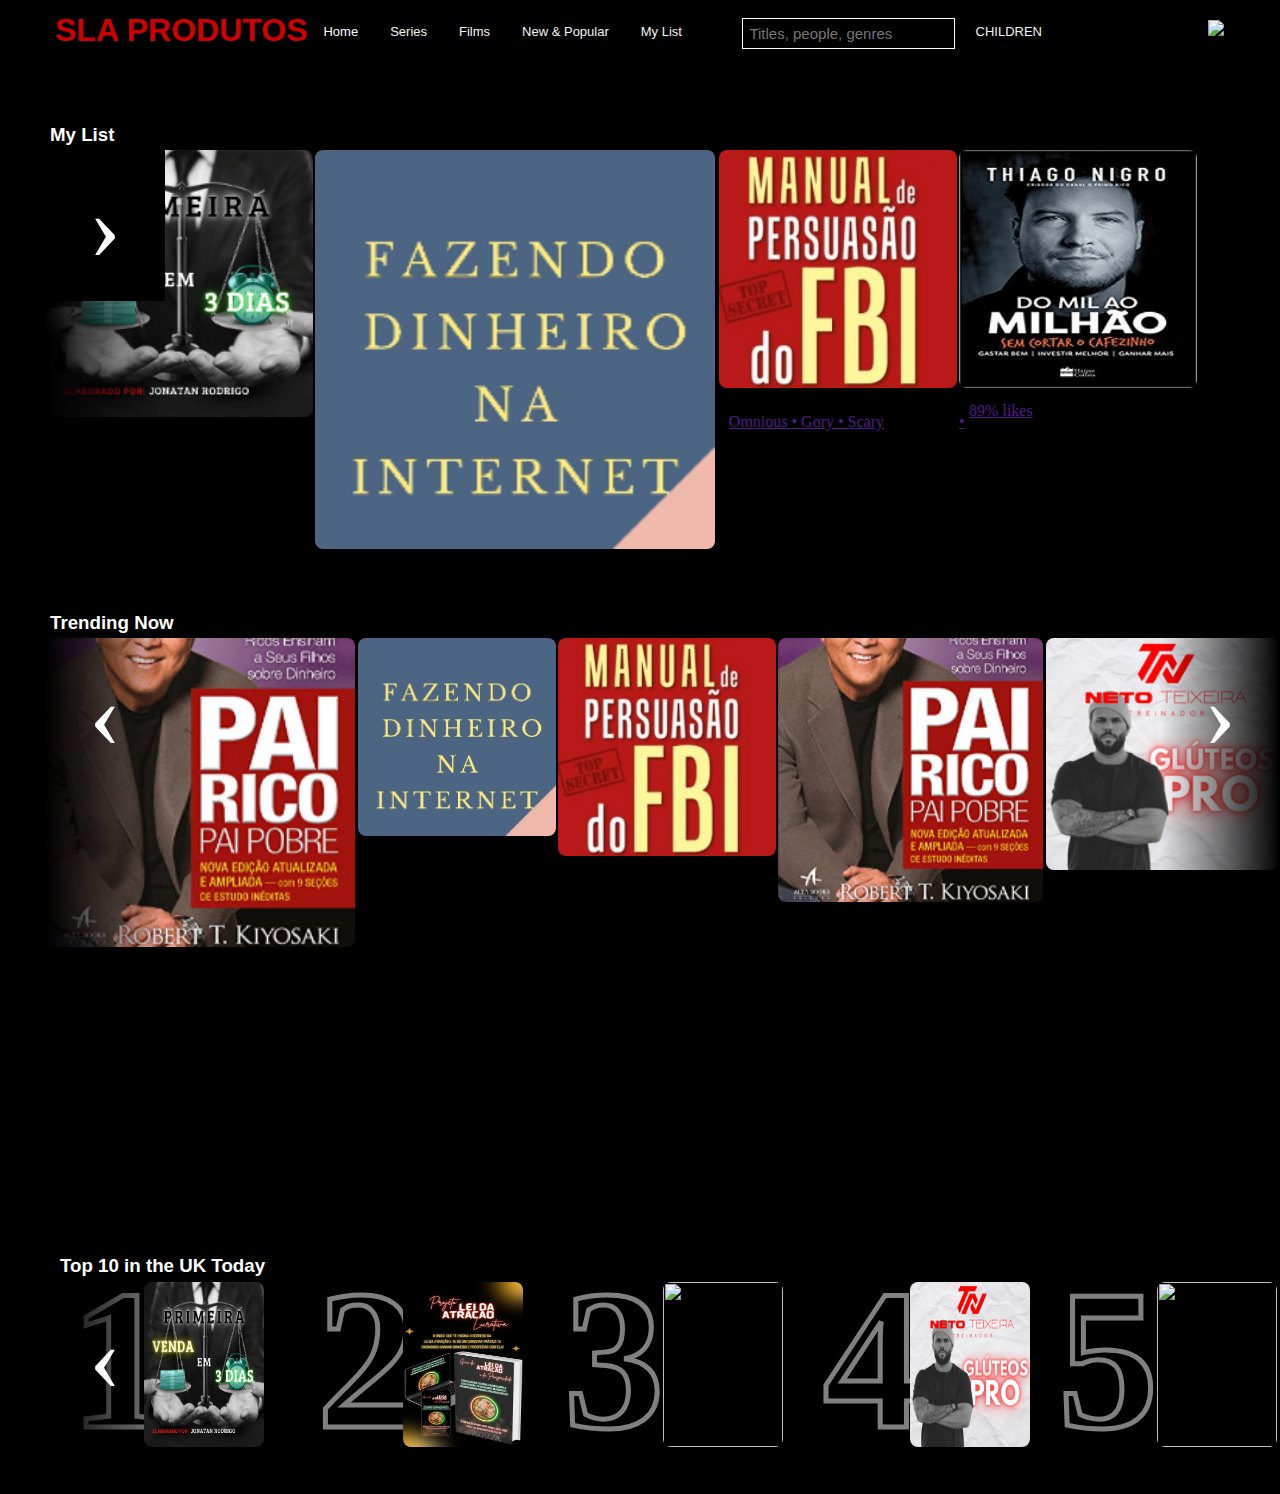
==== commit bc5ab61b: "modification" ====
--- a/index_2.html
+++ b/index_2.html
@@ -80,7 +80,7 @@
                 <td><i class="fas fa-chevron-circle-down fa-2x"></i></td>
               </tr>
             </table>
-            <li><span>91% likes </span> <a href= "https://sun.eduzz.com/1767553?a=22803351&fbclid=IwAR1QnRoLGSEjY1jZ5C1KJFm9iJR7yJzLcekSncIjQe6PKbNNLaqMLUvCQ9s <a/></li>
+            <li><span>91% likes </span> <a href= ""<a/></li>
             <li>Omnious • Gory • Scary</li>
      </div>
   </div>
@@ -101,7 +101,7 @@
             <li></li> • </li>
           </div>
   </div>
-    <div id="lupin" class="item">
+    <!-- <div id="lupin" class="item">
     <img src="./assets/planilhas de treino.PNG.png" alt="Describe Image">
       <div class="item-description">
             <table>
@@ -117,7 +117,7 @@
             <li></li>
             <li> • </li>
           </div>
-       </div>
+       </div> -->
     <a href="#section2" class="arrow__btn">›</a>
   </section>
    
@@ -405,15 +405,15 @@
           <section id="section6">
             <a href="#section5" id="arrow__btn" class="arrow__btn">‹</a>
               <span id="six" class="numbers">6</span>
-              <img id="pic-6" class="item-2" src="https://occ-0-1686-300.1.nflxso.net/dnm/api/v6/evlCitJPPCVCry0BZlEFb5-QjKc/AAAABdUPSxIt4bzT-vqDAqOhJ2F9duPQ38lHLXfVTXA75E1o63SVDvrwbr5BuahSq_nwk24I0rcYeeakjW1td6ORrXXKoGf3.webp?r=397">
+              <img id="pic-6" class="item-2" src="">
               <span id="seven" class="numbers">7</span>
-              <img id="pic-7" class="item-2" src="https://occ-0-1686-300.1.nflxso.net/dnm/api/v6/evlCitJPPCVCry0BZlEFb5-QjKc/AAAABWxYba-yWmz3hqoUFOIMNIpV5QSOWRizTVidZE4E174tvaULD0VVhNM_CPIgtU9_gyoxgN-C4hp3QB1ToEg9N-d3LyF4.webp?r=cfa">
+              <img id="pic-7" class="item-2" src="">
               <span id="eight" class="numbers">8</span>
-              <img id="pic-8" class="item-2" src="https://occ-0-1686-300.1.nflxso.net/dnm/api/v6/evlCitJPPCVCry0BZlEFb5-QjKc/AAAABYun6gcxt4xdwuFdZo2D6OWfK8X2mpduzizERnJkMjH85-aD-ozk7WjzF6SI_6l9LlJih2e0Onf3QMPssWIIY-e2Yfc7XDKaP3iJoMPr3bTrd1XRcS7R1Hg-f7_MhQ.jpg?r=21a">
+              <img id="pic-8" class="item-2" src="">
               <span id="nine" class="numbers">9</span>
-              <img id="pic-9" class="item-2" src="https://occ-0-1686-300.1.nflxso.net/dnm/api/v6/evlCitJPPCVCry0BZlEFb5-QjKc/AAAABWBQOF8ucwOzlT6NHDWkh_JbhvepnI7Z28YeHApUrxihvZFU0lJ3vJGXjV-1-kjErFB1h2fgD3p0caWn94Oj61WC7MQQ.webp?r=224">
+              <img id="pic-9" class="item-2" src="">
             <span id="ten" class="numbers">10</span>
-              <img id="pic-10" class="item-2" src="https://occ-0-1686-300.1.nflxso.net/dnm/api/v6/evlCitJPPCVCry0BZlEFb5-QjKc/AAAABY8bEjPK8Y_TlgpV46gFohSUXQ-CQ8LTZVim137zOyEoHDat4ahCwiA9iIvGYHMY585HxE2Abi8v_bIGVjkWg5YBpogl.webp?r=602">
+              <img id="pic-10" class="item-2" src="">
             <a href="#section5" id="arrow__btn" class="arrow__btn">›</a>
       </div>
   </div>--- a/style2.css
+++ b/style2.css
@@ -1,5 +1,6 @@
 html {
     scroll-behavior: smooth;
+    overflow-x: hidden;
   }
   
   body {
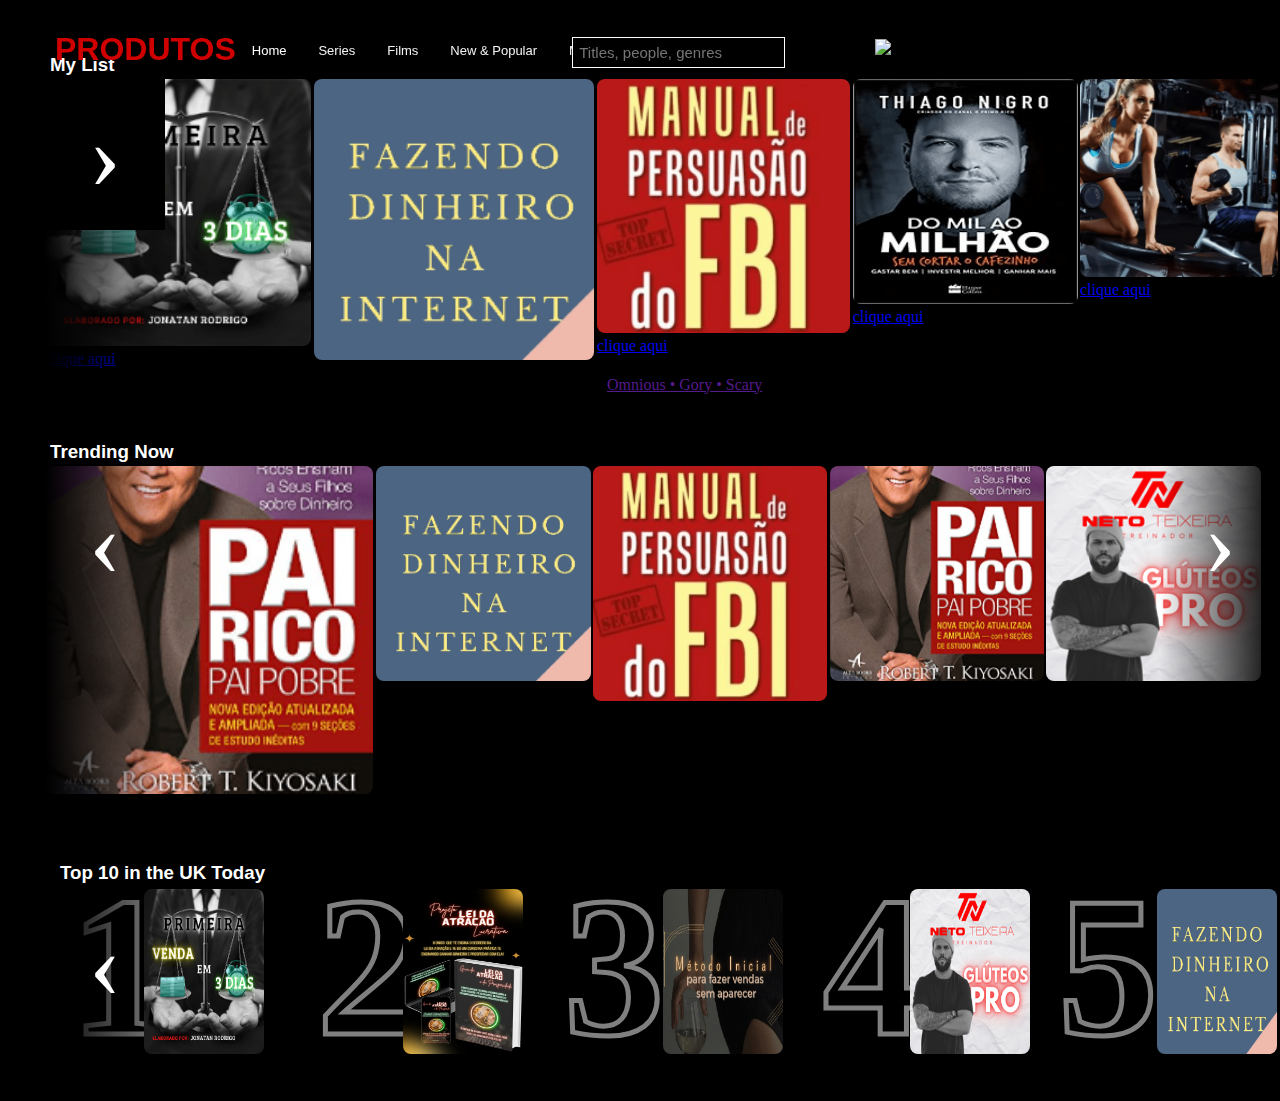
==== commit 75edaf1f: "Merge pull request #3 from claudio-py/main" ====
--- a/index_2.html
+++ b/index_2.html
@@ -2,7 +2,7 @@
   <html>
    <head>
     <meta charset="UTF-8">
-    <title>SLA PRODUTOS</title>
+    <title>PRODUTOS</title>
      <meta name="viewport" content="width=device-width, initial-scale=1.0">
      <meta http-equiv="X-UA-Compatible" content="ie=edge">
      <link rel="stylesheet" type="text/css" href="style2.css"/>
@@ -15,7 +15,7 @@
 </head>
     <body>
       <div class="navbar">
-        <h1>SLA PRODUTOS</h1>
+        <h1> PRODUTOS</h1>
           <a class="active" href="#home">Home</a>
           <a href="#news">Series</a>
           <a href="#contact">Films</a>
@@ -35,21 +35,21 @@
   <section id="section1">
     <a href="#section2" class="arrow__btn">‹</a>
     <div id="crown" class="item">
-    <img src="./assets/primeiravenda.PNG.png">
-      <div class="item-description">
-            <table>
-              <tr>
-                <td><i class="fas fa-play-circle fa-2x"></i></td>
-                <td><i class="far fa-check-circle fa-2x"></i></td>
-                <td><i class="far fa-thumbs-up fa-2x"></i></td>
-                <td><i class="far fa-thumbs-down fa-2x"></i></td>
-                <td><i class="fas fa-chevron-circle-down fa-2x"></i></td>
-              </tr>
-            </table>
-            <table>
-              <td><span>99% de aprovaçao </span> <a href=  </td>
-            </table>
-            <li>Intimate • Drama • Halls of Power</li>
+    <img src="./assets/primeiravenda.PNG.png"> <a href="https://sun.eduzz.com/1767553?a=22803351&fbclid=IwAR0_DcgHFxadeA8WY7tAFwZLR9ms9a7kI2yOqZyqqJSRYgc20VvW1UAiG-A" >clique aqui</a>
+      <div class="item-description">
+            <table>
+              <tr>
+                <td><i class="fas fa-play-circle fa-2x"></i></td>
+                <td><i class="far fa-check-circle fa-2x"></i></td>
+                <td><i class="far fa-thumbs-up fa-2x"></i></td>
+                <td><i class="far fa-thumbs-down fa-2x"></i></td>
+                <td><i class="fas fa-chevron-circle-down fa-2x"></i></td>
+              </tr>
+            </table>
+            <table>
+              <td><span>99% de aprovaçao </span> <
+            </table>
+            <li> •  • </li>
         </div>
      </div>
     <div id="crazy-rich-asians" class="item">
@@ -69,7 +69,7 @@
         </div>
      </div>
     <div item="ahs" class="item">
-    <img src="./assets/manual.PNG.png" alt="Describe Image">
+    <img src="./assets/manual.PNG.png" alt="Describe Image"> <a href="https://sun.eduzz.com/1717025?fbclid=IwAR1faMv76v3Thspe6HDwqpeMVAQBDTU-l2HqjlZS4mam8NUtD3yTnhL8Meg" >clique aqui </a>
       <div class="item-description">
             <table>
               <tr>
@@ -85,7 +85,7 @@
      </div>
   </div>
     <div id="second-act" class="item">
-    <img src="./assets/domilaomilhao.PNG.png" alt="Describe Image">
+    <img src="./assets/domilaomilhao.PNG.png" alt="Describe Image"> <a href= https://sun.eduzz.com/1163656?fbclid=IwAR1z7_yjXOQs9hqw_I6Rz8u_HhXF0o60SwWDqoVmfBGSKsqvKAP6Bl2tDbE >clique aqui</a>
       <div class="item-description">
             <table>
               <tr>
@@ -101,23 +101,23 @@
             <li></li> • </li>
           </div>
   </div>
-    <!-- <div id="lupin" class="item">
+    <div id="lupin" class="item">
     <img src="./assets/planilhas de treino.PNG.png" alt="Describe Image">
-      <div class="item-description">
-            <table>
-              <tr>
-                <td><i class="fas fa-play-circle fa-2x"></i></td>
-                <td><i class="far fa-check-circle fa-2x"></i></td>
-                <td><i class="far fa-thumbs-up fa-2x"></i></td>
-                <td><i class="far fa-thumbs-down fa-2x"></i></td>
-                <td><i class="fas fa-chevron-circle-down fa-2x"></i></td>
-              </tr>
-            </table>
-            <li><span>89% likes</span> 1 part</li>
+      <div class="item-description"> <a href="https://sun.eduzz.com/1681670?fbclid=IwAR2tVWWvlPBi3CX-7oGKOLrrK6PlfTTOXajJvzLRfc-iSur6qMGhCodzsBI" >clique aqui </a>
+            <table>
+              <tr>
+                <td><i class="fas fa-play-circle fa-2x"></i></td>
+                <td><i class="far fa-check-circle fa-2x"></i></td>
+                <td><i class="far fa-thumbs-up fa-2x"></i></td>
+                <td><i class="far fa-thumbs-down fa-2x"></i></td>
+                <td><i class="fas fa-chevron-circle-down fa-2x"></i></td>
+              </tr>
+            </table>
+            <li><span>89% likes</span> </li>
             <li></li>
             <li> • </li>
           </div>
-       </div> -->
+       </div>
     <a href="#section2" class="arrow__btn">›</a>
   </section>
    
@@ -126,22 +126,22 @@
     <a href="#section1" class="arrow__btn">‹</a>
     <div id="orange-new-black" class="item">
     <img src="./assets/fazendodinheiro.png" alt="Describe Image">
-      <div class="item-description">
-            <table>
-              <tr>
-                <td><i class="fas fa-play-circle fa-2x"></i></td>
-                <td><i class="far fa-check-circle fa-2x"></i></td>
-                <td><i class="far fa-thumbs-up fa-2x"></i></td>
-                <td><i class="far fa-thumbs-down fa-2x"></i></td>
-                <td><i class="fas fa-chevron-circle-down fa-2x"></i></td>
-              </tr>
-            </table>
-            <li><span>98% Match</span> 7 seasons</li>
-            <li>Deadpan • Witty • Irreverent</li>
+      <div class="item-description"> <a href="https://sun.eduzz.com/1799471?a=22803351&fbclid=IwAR3tFhhTRcVV88PgxPrfYHDyod9NAdO-zjZA8_xuFQ2suiI9DFQYlsQwyHQ" >clique aqui</a>
+            <table>
+              <tr>
+                <td><i class="fas fa-play-circle fa-2x"></i></td>
+                <td><i class="far fa-check-circle fa-2x"></i></td>
+                <td><i class="far fa-thumbs-up fa-2x"></i></td>
+                <td><i class="far fa-thumbs-down fa-2x"></i></td>
+                <td><i class="fas fa-chevron-circle-down fa-2x"></i></td>
+              </tr>
+            </table>
+            <li><span>98% Match</span> </li>
+            <li>Deadpan • • </li>
          </div>
      </div>
     <div id="narcos" class="item">
-    <img src="./assets/sutilartedeligarofodase.PNG.png" alt="Describe Image">
+    <img src="./assets/sutilartedeligarofodase.PNG.png" alt="Describe Image"> <a href="https://sun.eduzz.com/1717025?fbclid=IwAR1faMv76v3Thspe6HDwqpeMVAQBDTU-l2HqjlZS4mam8NUtD3yTnhL8Meg /" >clique aqui </a>
       <div class="item-description">
             <table>
               <tr>
@@ -153,11 +153,11 @@
               </tr>
             </table>
             <li><span>92% Match</span> 3 seasons</li>
-            <li>Gritty • Dark • Suspenseful</li>
+            <li>Gritty • Dark • </li>
          </div>
      </div>
     <div id="money-heist" class="item">
-    <img src="./assets/Novos milionarios.PNG.png" alt="Describe Image">
+    <img src="./assets/Novos milionarios.PNG.png" alt="Describe Image"> <a href="https://sun.eduzz.com/939003?a=22803351&fbclid=IwAR1kxI-XZ34-1p60xdv-Bpfe6PEGDTLSEUYwn7jfM7GBg3XebN3pLrxnp0Q">clique aqui</a>
       <div class="item-description">
             <table>
               <tr>
@@ -173,7 +173,7 @@
         </div>
      </div>
     <div id="queens-gambit" class="item">
-    <img src="./assets/fazendodinheiro.png" alt="Describe Image">
+    <img src="./assets/fazendodinheiro.png" alt="Describe Image"> <a href="https://sun.eduzz.com/995613?a=22803351&fbclid=IwAR2uIpFr7p8JXOXHlfNV3LwfQor17zjNKYNElnFt31yllZzixYVpGEt4l1c"</a>clique aqui</a>
   <div class="item-description">
             <table>
               <tr>
@@ -189,7 +189,7 @@
         </div>
      </div>
     <div id="bridgerton" class="item">
-    <img src="./assets/planilhas de treino.png" alt="Describe Image">
+    <img src="./assets/planilhas de treino.png" alt="Describe Image"> <a href="https://sun.eduzz.com/1681670?fbclid=IwAR2tVWWvlPBi3CX-7oGKOLrrK6PlfTTOXajJvzLRfc-iSur6qMGhCodzsBI"</a>clique aqui </a>
   <div class="item-description">
             <table>
               <tr>
@@ -244,8 +244,10 @@
                 <td><i class="fas fa-chevron-circle-down fa-2x"></i></td>
               </tr>
             </table>
-         <li><span>97% Match</span> 2h</li>
-            <li>Slow Burn • Gritty • Dark</li>
+         <li><span>97% Match</span> </li>
+            <li> •  •
+
+            </li>
         </div>
      </div>
     <div item="one-chance" class="item">
@@ -276,8 +278,8 @@
                 <td><i class="fas fa-chevron-circle-down fa-2x"></i></td>
               </tr>
             </table>
-            <li><span>79% Match</span> 1h 30m</li>
-            <li>Romantic • Comedy • Opposites-Attract</li>
+            <li><span>79% likes</span> </li>
+            <li>  </li>
           </div>
   </div>
     <div id="spiderman" class="item">
@@ -293,7 +295,7 @@
               </tr>
             </table>
             <li><span>89% Match</span> 2h</li>
-            <li>Suspenseful • Exciting • Superhero</li>
+            <li> </li>
           </div>
        </div>
     <a href="#section4" class="arrow__btn">›</a>
@@ -314,8 +316,8 @@
                 <td><i class="fas fa-chevron-circle-down fa-2x"></i></td>
               </tr>
             </table>
-            <li><span>98% Match</span> 2h</li>
-            <li>Gory • Psychological • Scary</li>
+            <li><span>98% likes </span> </li>
+            <li></li>
           </div>
        </div>
     <div id="friends" class="item">
@@ -330,12 +332,12 @@
                 <td><i class="fas fa-chevron-circle-down fa-2x"></i></td>
               </tr>
             </table>
-            <li><span>89% Match</span> 10 seasons</li>
-            <li>Quirky • Witty • Sitcom</li>
+            <li><span>89% likes</span></li>
+            <li></li>
           </div>
        </div>
     <div id="army-of-dead" class="item">
-    <img src="./assets/leidaatraçao.PNG.webp" alt="Describe Image">
+    <img src="" alt="Describe Image">
   <div class="item-description">
             <table>
               <tr>
@@ -346,8 +348,8 @@
                 <td><i class="fas fa-chevron-circle-down fa-2x"></i></td>
               </tr>
             </table>
-            <li><span>89% Match</span> 2h 30m</li>
-            <li>Violent • Irreverent • Superhero</li>
+            <li><span>89% likes </span></li>
+            <li></li>
           </div>
        </div>
     <div id="lucifer" class="item">
@@ -362,8 +364,8 @@
                 <td><i class="fas fa-chevron-circle-down fa-2x"></i></td>
               </tr>
             </table>
-            <li><span>89% Match</span> 2 seasons</li>
-            <li>Slick • Irreverent • Exciting</li>
+            <li><span>89% likes</span> </li>
+            <li></li>
           </div>
        </div>
     <div id="diary-mbw" class="item">
@@ -378,8 +380,8 @@
                 <td><i class="fas fa-chevron-circle-down fa-2x"></i></td>
               </tr>
             </table>
-            <li><span>97% Match</span> 2h</li>
-            <li>Comedy Drama • Ensemble • Family Relationship</li>
+            <li><span>97% likes </span> </li>
+            <li></li>
           </div>
        </div>
     <a href="#section3" class="arrow__btn">›</a>
@@ -394,20 +396,20 @@
               <span id="two" class="numbers">2</span>
               <img id="pic-2" class="item-2" src="./assets/leidaatraçao.PNG.webp">
               <span id="three" class="numbers">3</span>
-              <img id="pic-3" class="item-2" src="vendersemaparecer.PNG">
+              <img id="pic-3" class="item-2" src="./assets/vendersemaparecer.PNG.png">
               <span id="four" class="numbers">4</span>
               <img id="pic-4" class="item-2" src="./assets/gluteospro.PNG (5).png"pairico>
               <span id="five" class="numbers">5</span>
-              <img id="pic-5" class="item-2" src=">
+              <img id="pic-5" class="item-2" src="./assets/fazendodinheiro.png""
             <a href="#section6" id="arrow__btn" class="arrow__btn">›</a>
          </section>
           
           <section id="section6">
             <a href="#section5" id="arrow__btn" class="arrow__btn">‹</a>
               <span id="six" class="numbers">6</span>
-              <img id="pic-6" class="item-2" src="">
-              <span id="seven" class="numbers">7</span>
-              <img id="pic-7" class="item-2" src="">
+              <img id="pic-6" class="item-2" src="./assets/primeiravendaemsegredos.PNG.png">
+              <span id="seven" class="numbers">7</span> 
+              <img id="pic-7" class="item-2" src="./assets/manual.PNG.png">
               <span id="eight" class="numbers">8</span>
               <img id="pic-8" class="item-2" src="">
               <span id="nine" class="numbers">9</span>
--- a/style2.css
+++ b/style2.css
@@ -6,6 +6,7 @@
   body {
     margin: 0;
     background-color: #000;
+    
   }
   
   .navbar {
@@ -14,6 +15,8 @@
     font-family: arial;
     margin-left: 55px;
     margin-top: 10px;
+    position:fixed;
+    z-index:100;
   }
   
   .navbar h1 {
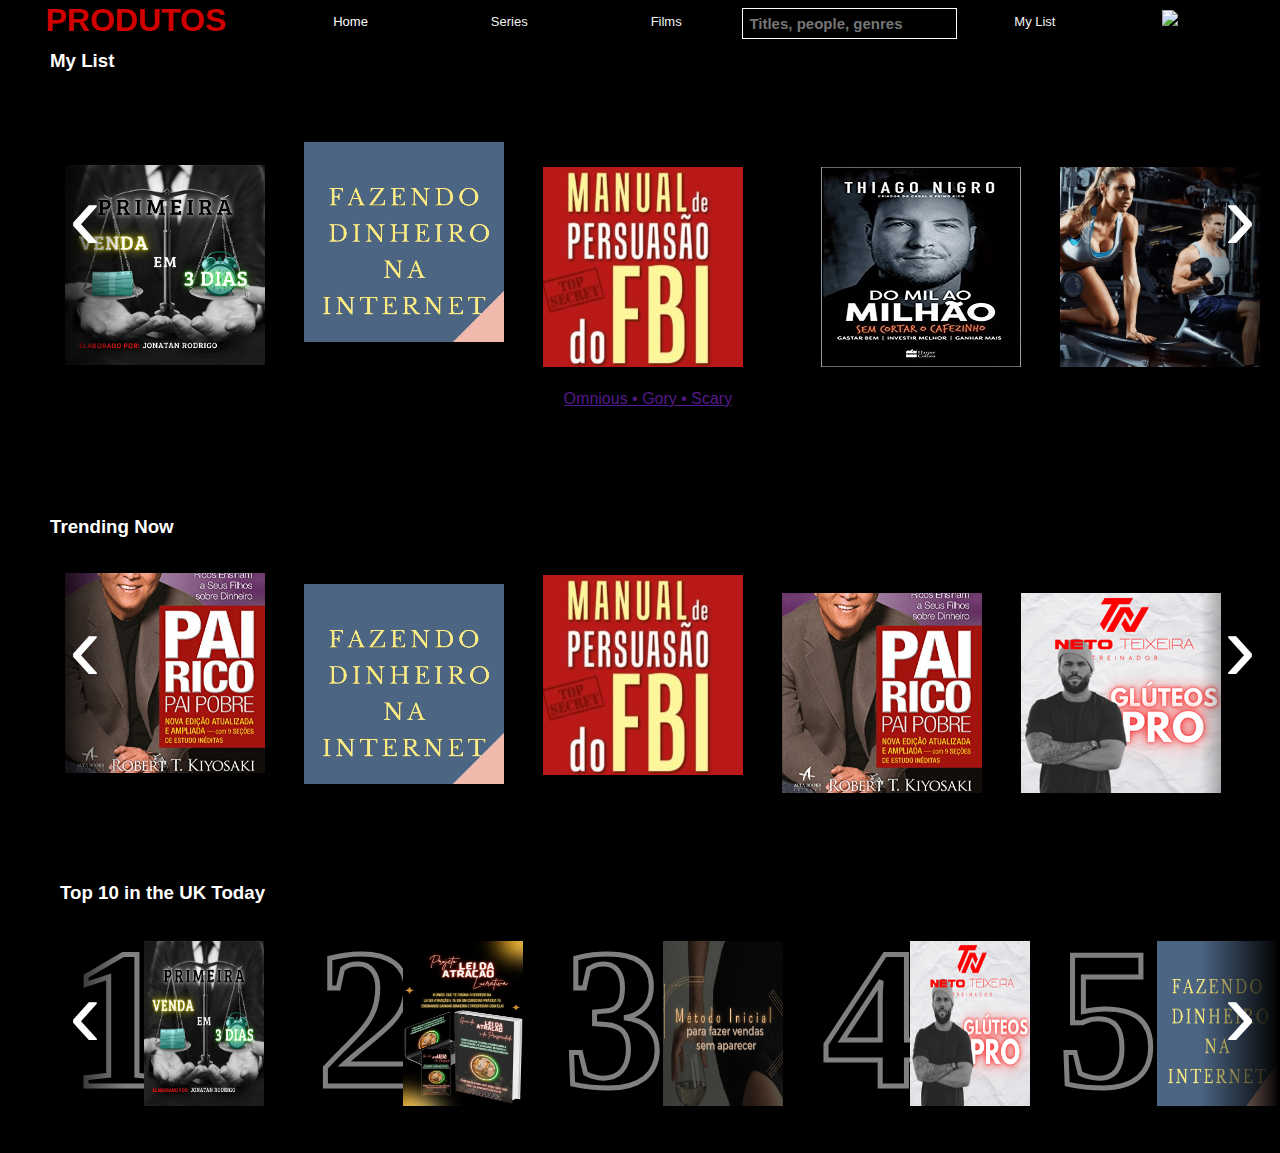
==== commit 17169425: "master update" ====
--- a/index_2.html
+++ b/index_2.html
@@ -1,6 +1,6 @@
 <!DOCTYPE html>
-  <html>
-   <head>
+<html lang="en">
+<head>
     <meta charset="UTF-8">
     <title>PRODUTOS</title>
      <meta name="viewport" content="width=device-width, initial-scale=1.0">
@@ -13,8 +13,8 @@
       src="https://use.fontawesome.com/releases/v5.15.2/js/all.js"
       data-auto-a11y="true"></script>
 </head>
-    <body>
-      <div class="navbar">
+<body>
+    <div class="navbar">
         <h1> PRODUTOS</h1>
           <a class="active" href="#home">Home</a>
           <a href="#news">Series</a>
@@ -24,18 +24,19 @@
           <img class="profile-icon" src="https://pbs.twimg.com/media/DmBraqkXcAA1Yco.jpg" style="width:30px;"><i class="fas fa-caret-down"></i>
           <i class="fas fa-bell fa-2x"></i>
           <i class="fas fa-gift fa-2x"></i>
-          <a class="children" href='#'>CHILDREN</a>
           <i class="fas fa-search"></i>
           <input type="text" placeholder="Titles, people, genres">
 </div>
-      
-<h3>My List</h3>
+       <h3>My List</h3> 
 <div class="wrapper">
+
  <div class="container1">
   <section id="section1">
     <a href="#section2" class="arrow__btn">‹</a>
+    
     <div id="crown" class="item">
-    <img src="./assets/primeiravenda.PNG.png"> <a href="https://sun.eduzz.com/1767553?a=22803351&fbclid=IwAR0_DcgHFxadeA8WY7tAFwZLR9ms9a7kI2yOqZyqqJSRYgc20VvW1UAiG-A" >clique aqui</a>
+    
+    <a href="https://sun.eduzz.com/1767553?a=22803351&fbclid=IwAR0_DcgHFxadeA8WY7tAFwZLR9ms9a7kI2yOqZyqqJSRYgc20VvW1UAiG-A" ><img src="./assets/primeiravenda.PNG.png"> </a>
       <div class="item-description">
             <table>
               <tr>
@@ -69,23 +70,23 @@
         </div>
      </div>
     <div item="ahs" class="item">
-    <img src="./assets/manual.PNG.png" alt="Describe Image"> <a href="https://sun.eduzz.com/1717025?fbclid=IwAR1faMv76v3Thspe6HDwqpeMVAQBDTU-l2HqjlZS4mam8NUtD3yTnhL8Meg" >clique aqui </a>
-      <div class="item-description">
-            <table>
-              <tr>
-                <td><i class="fas fa-play-circle fa-2x"></i></td>
-                <td><i class="far fa-check-circle fa-2x"></i></td>
-                <td><i class="far fa-thumbs-up fa-2x"></i></td>
-                <td><i class="far fa-thumbs-down fa-2x"></i></td>
-                <td><i class="fas fa-chevron-circle-down fa-2x"></i></td>
-              </tr>
-            </table>
-            <li><span>91% likes </span> <a href= ""<a/></li>
+     <a href="https://sun.eduzz.com/1717025?fbclid=IwAR1faMv76v3Thspe6HDwqpeMVAQBDTU-l2HqjlZS4mam8NUtD3yTnhL8Meg" ><img src="./assets/manual.PNG.png" alt="Describe Image"> </a>
+      <div class="item-description">
+            <table>
+              <tr>
+                <td><i class="fas fa-play-circle fa-2x"></i></td>
+                <td><i class="far fa-check-circle fa-2x"></i></td>
+                <td><i class="far fa-thumbs-up fa-2x"></i></td>
+                <td><i class="far fa-thumbs-down fa-2x"></i></td>
+                <td><i class="fas fa-chevron-circle-down fa-2x"></i></td>
+              </tr>
+            </table>
+            <li><span>91% likes </span> <a href= ""></li>
             <li>Omnious • Gory • Scary</li>
      </div>
   </div>
     <div id="second-act" class="item">
-    <img src="./assets/domilaomilhao.PNG.png" alt="Describe Image"> <a href= https://sun.eduzz.com/1163656?fbclid=IwAR1z7_yjXOQs9hqw_I6Rz8u_HhXF0o60SwWDqoVmfBGSKsqvKAP6Bl2tDbE >clique aqui</a>
+     <a href=" https://sun.eduzz.com/1163656?fbclid=IwAR1z7_yjXOQs9hqw_I6Rz8u_HhXF0o60SwWDqoVmfBGSKsqvKAP6Bl2tDbE "><img src="./assets/domilaomilhao.PNG.png" alt="Describe Image"></a>
       <div class="item-description">
             <table>
               <tr>
@@ -102,8 +103,8 @@
           </div>
   </div>
     <div id="lupin" class="item">
-    <img src="./assets/planilhas de treino.PNG.png" alt="Describe Image">
-      <div class="item-description"> <a href="https://sun.eduzz.com/1681670?fbclid=IwAR2tVWWvlPBi3CX-7oGKOLrrK6PlfTTOXajJvzLRfc-iSur6qMGhCodzsBI" >clique aqui </a>
+    
+      <div class="item-description"> <a href="https://sun.eduzz.com/1681670?fbclid=IwAR2tVWWvlPBi3CX-7oGKOLrrK6PlfTTOXajJvzLRfc-iSur6qMGhCodzsBI" ><img src="./assets/planilhatreino.png" alt="Describe Image"></a>
             <table>
               <tr>
                 <td><i class="fas fa-play-circle fa-2x"></i></td>
@@ -118,15 +119,17 @@
             <li> • </li>
           </div>
        </div>
-    <a href="#section2" class="arrow__btn">›</a>
+   
+       <a href="#section2" id="bt" class="arrow__btn">›</a>
   </section>
    
    
   <section id="section2">
     <a href="#section1" class="arrow__btn">‹</a>
+
     <div id="orange-new-black" class="item">
-    <img src="./assets/fazendodinheiro.png" alt="Describe Image">
-      <div class="item-description"> <a href="https://sun.eduzz.com/1799471?a=22803351&fbclid=IwAR3tFhhTRcVV88PgxPrfYHDyod9NAdO-zjZA8_xuFQ2suiI9DFQYlsQwyHQ" >clique aqui</a>
+
+      <div class="item-description"> <a href="https://sun.eduzz.com/1799471?a=22803351&fbclid=IwAR3tFhhTRcVV88PgxPrfYHDyod9NAdO-zjZA8_xuFQ2suiI9DFQYlsQwyHQ" >    <img src="./assets/fazendodinheiro.png" alt="Describe Image"></a>
             <table>
               <tr>
                 <td><i class="fas fa-play-circle fa-2x"></i></td>
@@ -141,7 +144,7 @@
          </div>
      </div>
     <div id="narcos" class="item">
-    <img src="./assets/sutilartedeligarofodase.PNG.png" alt="Describe Image"> <a href="https://sun.eduzz.com/1717025?fbclid=IwAR1faMv76v3Thspe6HDwqpeMVAQBDTU-l2HqjlZS4mam8NUtD3yTnhL8Meg /" >clique aqui </a>
+    <a href="https://sun.eduzz.com/1717025?fbclid=IwAR1faMv76v3Thspe6HDwqpeMVAQBDTU-l2HqjlZS4mam8NUtD3yTnhL8Meg /" ><img src="./assets/sutilartedeligarofodase.PNG.png" alt="Describe Image">  </a>
       <div class="item-description">
             <table>
               <tr>
@@ -157,7 +160,7 @@
          </div>
      </div>
     <div id="money-heist" class="item">
-    <img src="./assets/Novos milionarios.PNG.png" alt="Describe Image"> <a href="https://sun.eduzz.com/939003?a=22803351&fbclid=IwAR1kxI-XZ34-1p60xdv-Bpfe6PEGDTLSEUYwn7jfM7GBg3XebN3pLrxnp0Q">clique aqui</a>
+     <a href="https://sun.eduzz.com/939003?a=22803351&fbclid=IwAR1kxI-XZ34-1p60xdv-Bpfe6PEGDTLSEUYwn7jfM7GBg3XebN3pLrxnp0Q"><img src="./assets/Novos milionarios.PNG.png" alt="Describe Image"></a>
       <div class="item-description">
             <table>
               <tr>
@@ -173,7 +176,7 @@
         </div>
      </div>
     <div id="queens-gambit" class="item">
-    <img src="./assets/fazendodinheiro.png" alt="Describe Image"> <a href="https://sun.eduzz.com/995613?a=22803351&fbclid=IwAR2uIpFr7p8JXOXHlfNV3LwfQor17zjNKYNElnFt31yllZzixYVpGEt4l1c"</a>clique aqui</a>
+    <a href="https://sun.eduzz.com/995613?a=22803351&fbclid=IwAR2uIpFr7p8JXOXHlfNV3LwfQor17zjNKYNElnFt31yllZzixYVpGEt4l1c"> <img src="./assets/fazendodinheiro.png" alt="Describe Image"></a>
   <div class="item-description">
             <table>
               <tr>
@@ -189,7 +192,7 @@
         </div>
      </div>
     <div id="bridgerton" class="item">
-    <img src="./assets/planilhas de treino.png" alt="Describe Image"> <a href="https://sun.eduzz.com/1681670?fbclid=IwAR2tVWWvlPBi3CX-7oGKOLrrK6PlfTTOXajJvzLRfc-iSur6qMGhCodzsBI"</a>clique aqui </a>
+    <a href="https://sun.eduzz.com/1681670?fbclid=IwAR2tVWWvlPBi3CX-7oGKOLrrK6PlfTTOXajJvzLRfc-iSur6qMGhCodzsBI"><img src="./assets/planilhatreino.png" alt="Describe Image"> </a>
   <div class="item-description">
             <table>
               <tr>
@@ -202,9 +205,10 @@
             </table>
             <li><span>98% Match</span> 1 Season</li>
             <li>Swoonworthy • Witty • Emotional</li>
-             <a href style="top:-13%;left:100%;" class="arrow-btn">›</a>
+             <a href style="top:-13%;left:100%;" class="arrow-btn"></a>
              </div>
            </div>
+
     <a href="#section1" class="arrow__btn">›</a>
     </section>
   </div>
@@ -303,7 +307,7 @@
    
    
   <section id="section4">
-    <a href="#section3" class="">‹</a>
+    <a href="#section3"  class="arrow__btn">‹</a>
     <div id="orphan" class="item">
     <img src="primeiravendaem3dias.PNG" alt="Describe Image">
       <div class="item-description">
@@ -400,7 +404,7 @@
               <span id="four" class="numbers">4</span>
               <img id="pic-4" class="item-2" src="./assets/gluteospro.PNG (5).png"pairico>
               <span id="five" class="numbers">5</span>
-              <img id="pic-5" class="item-2" src="./assets/fazendodinheiro.png""
+              <img id="pic-5" class="item-2" src="./assets/fazendodinheiro.png">
             <a href="#section6" id="arrow__btn" class="arrow__btn">›</a>
          </section>
           
@@ -418,4 +422,7 @@
               <img id="pic-10" class="item-2" src="">
             <a href="#section5" id="arrow__btn" class="arrow__btn">›</a>
       </div>
-  </div>+  </div>
+
+</body>
+</html>
--- a/style2.css
+++ b/style2.css
@@ -1,22 +1,56 @@
+* {
+  margin: 0;
+  padding: 0;
+  box-sizing: border-box;
+  -webkit-font-smoothing: antialiased;
+  -moz-osx-font-smoothing: grayscale;
+}
+
+:root {
+  font-size: 62.5%;
+}
+
+body {
+  font-size: 1.6rem;
+    background-color: #000;
+    
+}
 html {
     scroll-behavior: smooth;
     overflow-x: hidden;
-  }
-  
-  body {
-    margin: 0;
-    background-color: #000;
-    
-  }
+    font-family: Arial, sans-serif;
+  }
+  .scroll-container {
+  overflow: overlay;
+}
+
+::-webkit-scrollbar {
+  width: 10px;
+
+}
+
+::-webkit-scrollbar-track {
+  background-color: transparent;
+}
+
+::-webkit-scrollbar-thumb {
+  background-color: #ffffff37;
+  border-radius: 5px;
+
+}
   
   .navbar {
     /* Add a black background color to the top navigation */
     overflow: hidden;
-    font-family: arial;
-    margin-left: 55px;
-    margin-top: 10px;
+    display: flex;
+    justify-content: space-around;
     position:fixed;
     z-index:100;
+    top: 0;
+    left: 0;
+    right: 0;
+    background-color: #000;
+
   }
   
   .navbar h1 {
@@ -55,13 +89,23 @@
     background-color: black;
     position: absolute;
     left: 58%;
+    color: white;
+    font-weight: bold;
+
   }
   
   .navbar .children {
     float: right;
     margin-right: 150px;
   }
-  
+  .wrapper{
+    margin-top: 10rem;
+    /* padding-top: 10rem; */
+    display: flex;
+    flex-direction: column;
+    gap: 5rem;
+    justify-content: center;
+  }
   .profile-icon {
     float: right;
     margin-top: 10px;
@@ -119,9 +163,8 @@
   
   h3 {
     color: white;
-    font-family: arial;
-    position: relative;
-    top: 35px;  
+    position: relative;
+    top: 5rem;  
     left: 50px;
   }
   
@@ -175,6 +218,23 @@
   .item {
     transition: transform 500ms;
     border-radius: 1.5em;
+    display: flex;
+    flex-direction: column;
+    justify-content: center;
+    align-items: center;
+    flex: 1;
+    
+  }
+  .item img{
+   height: 200px;
+   width: 200px;
+     object-fit: cover ;
+  }
+  .item-description{
+
+   max-width: 200px;
+ 
+ 
   }
   
   .item:hover { 
@@ -184,7 +244,6 @@
   
   .item:hover .item-description { 
       color: white;
-      font-family: arial;
       font-size: 10px;
       position: relative;
       transform: translate(-50%, 0);
@@ -347,29 +406,35 @@
   }
        
   .arrow__btn:nth-of-type(1) {
-      top:0; bottom:0; left:0;
+      top:0;
+       bottom:0; 
+       left:0;
       background: linear-gradient(-90deg, rgba(0,0,0,0) 0%, rgba(0,0,0,1) 100%);
   }
   
   .arrow__btn:nth-of-type(2) {
-       top:0; bottom:0; right: 0;
+       top:0; 
+       bottom:0;
+      right: 0;
        background: linear-gradient(90deg, rgba(0,0,0,0) 0%, rgba(0,0,0,1) 100%);
   }
+  #bt{
+      top:0; 
+       bottom:0;
+      right: 0;
+       background: linear-gradient(90deg, rgba(0,0,0,0) 0%, rgba(0,0,0,1) 100%);
+  }
     
-  img {
-       border-radius: .5em;
-       width: 99%;
-  }
-      
-  
-  /*Remove the arrow for Mobile*/
+
+  
+  /* Remove the arrow for Mobile*/
   @media only screen and (max-width: 600px) {
     a.arrow__btn {
       display:none;
     }
   }
   
-  
+   
   
   
   
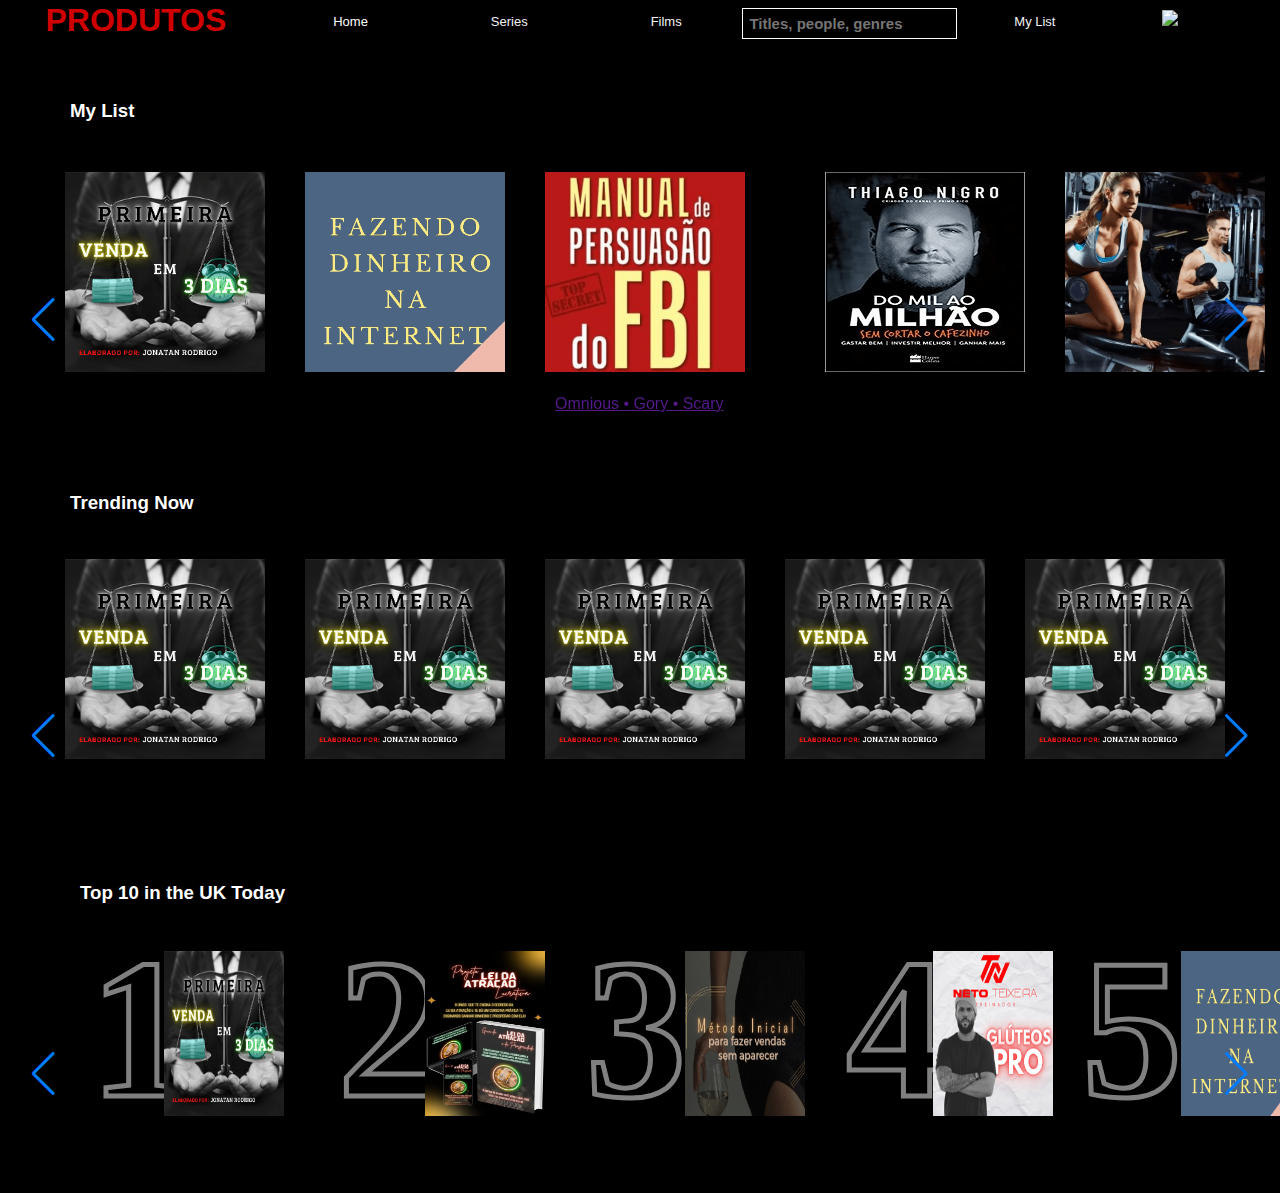
==== commit f1d5b671: "Merge pull request #5 from claudio-py/main" ====
--- a/index_2.html
+++ b/index_2.html
@@ -6,12 +6,11 @@
      <meta name="viewport" content="width=device-width, initial-scale=1.0">
      <meta http-equiv="X-UA-Compatible" content="ie=edge">
      <link rel="stylesheet" type="text/css" href="style2.css"/>
-     <script src="configs.js"></script>
-     <script src="https://kit.fontawesome.com/74fdd7c417.js" crossorigin="anonymous"></script>
-     <script>alert(window.FontAwesome.config)</script>
-     <script
-      src="https://use.fontawesome.com/releases/v5.15.2/js/all.js"
-      data-auto-a11y="true"></script>
+<link
+  rel="stylesheet"
+  href="https://cdn.jsdelivr.net/npm/swiper@9/swiper-bundle.min.css"
+/>
+    
 </head>
 <body>
     <div class="navbar">
@@ -29,33 +28,37 @@
 </div>
        <h3>My List</h3> 
 <div class="wrapper">
-
- <div class="container1">
-  <section id="section1">
-    <a href="#section2" class="arrow__btn">‹</a>
-    
-    <div id="crown" class="item">
-    
-    <a href="https://sun.eduzz.com/1767553?a=22803351&fbclid=IwAR0_DcgHFxadeA8WY7tAFwZLR9ms9a7kI2yOqZyqqJSRYgc20VvW1UAiG-A" ><img src="./assets/primeiravenda.PNG.png"> </a>
-      <div class="item-description">
-            <table>
-              <tr>
-                <td><i class="fas fa-play-circle fa-2x"></i></td>
-                <td><i class="far fa-check-circle fa-2x"></i></td>
-                <td><i class="far fa-thumbs-up fa-2x"></i></td>
-                <td><i class="far fa-thumbs-down fa-2x"></i></td>
-                <td><i class="fas fa-chevron-circle-down fa-2x"></i></td>
-              </tr>
-            </table>
-            <table>
-              <td><span>99% de aprovaçao </span> <
+<!-- Slider main container -->
+<div class="swiper">
+  <!-- Additional required wrapper -->
+  <div class="swiper-wrapper container1">
+    <!-- Slides -->
+    <div class="swiper-slide">
+      <section   id="section1">
+      <!-- <a href="#section2" class="arrow__btn">‹</a> -->
+      
+      <div id="crown" class="item">
+        
+        <a href="https://sun.eduzz.com/1767553?a=22803351&fbclid=IwAR0_DcgHFxadeA8WY7tAFwZLR9ms9a7kI2yOqZyqqJSRYgc20VvW1UAiG-A" ><img src="./assets/primeiravenda.PNG.png"> </a>
+        <div class="item-description">
+          <table>
+            <tr>
+              <td><i class="fas fa-play-circle fa-2x"></i></td>
+              <td><i class="far fa-check-circle fa-2x"></i></td>
+              <td><i class="far fa-thumbs-up fa-2x"></i></td>
+              <td><i class="far fa-thumbs-down fa-2x"></i></td>
+              <td><i class="fas fa-chevron-circle-down fa-2x"></i></td>
+            </tr>
+          </table>
+          <table>
+            <td><span>99% de aprovaçao </span> <
             </table>
             <li> •  • </li>
-        </div>
-     </div>
-    <div id="crazy-rich-asians" class="item">
-    <img src="./assets/fazendodinheiro.png" alt="Describe Image">
-      <div class="item-description">
+          </div>
+        </div>
+        <div id="crazy-rich-asians" class="item">
+          <img src="./assets/fazendodinheiro.png" alt="Describe Image">
+          <div class="item-description">
             <table>
               <tr>
                 <td><i class="fas fa-play-circle fa-2x"></i></td>
@@ -86,7 +89,7 @@
      </div>
   </div>
     <div id="second-act" class="item">
-     <a href=" https://sun.eduzz.com/1163656?fbclid=IwAR1z7_yjXOQs9hqw_I6Rz8u_HhXF0o60SwWDqoVmfBGSKsqvKAP6Bl2tDbE "><img src="./assets/domilaomilhao.PNG.png" alt="Describe Image"></a>
+      <a href=" https://sun.eduzz.com/1163656?fbclid=IwAR1z7_yjXOQs9hqw_I6Rz8u_HhXF0o60SwWDqoVmfBGSKsqvKAP6Bl2tDbE "><img src="./assets/domilaomilhao.PNG.png" alt="Describe Image"></a>
       <div class="item-description">
             <table>
               <tr>
@@ -119,17 +122,18 @@
             <li> • </li>
           </div>
        </div>
-   
-       <a href="#section2" id="bt" class="arrow__btn">›</a>
-  </section>
-   
-   
-  <section id="section2">
-    <a href="#section1" class="arrow__btn">‹</a>
-
-    <div id="orange-new-black" class="item">
-
-      <div class="item-description"> <a href="https://sun.eduzz.com/1799471?a=22803351&fbclid=IwAR3tFhhTRcVV88PgxPrfYHDyod9NAdO-zjZA8_xuFQ2suiI9DFQYlsQwyHQ" >    <img src="./assets/fazendodinheiro.png" alt="Describe Image"></a>
+       
+       <!-- <a href="#section2" id="bt" class="arrow__btn">›</a> -->
+      </section>
+      </div>
+
+    <div class="swiper-slide"> 
+      <section   id="section2">
+        <!-- <a href="#section1" class="arrow__btn">‹</a> -->
+        
+        <div id="orange-new-black" class="item">
+          
+          <div class="item-description"> <a href="https://sun.eduzz.com/1799471?a=22803351&fbclid=IwAR3tFhhTRcVV88PgxPrfYHDyod9NAdO-zjZA8_xuFQ2suiI9DFQYlsQwyHQ" >    <img src="./assets/fazendodinheiro.png" alt="Describe Image"></a>
             <table>
               <tr>
                 <td><i class="fas fa-play-circle fa-2x"></i></td>
@@ -145,7 +149,7 @@
      </div>
     <div id="narcos" class="item">
     <a href="https://sun.eduzz.com/1717025?fbclid=IwAR1faMv76v3Thspe6HDwqpeMVAQBDTU-l2HqjlZS4mam8NUtD3yTnhL8Meg /" ><img src="./assets/sutilartedeligarofodase.PNG.png" alt="Describe Image">  </a>
-      <div class="item-description">
+    <div class="item-description">
             <table>
               <tr>
                 <td><i class="fas fa-play-circle fa-2x"></i></td>
@@ -160,7 +164,7 @@
          </div>
      </div>
     <div id="money-heist" class="item">
-     <a href="https://sun.eduzz.com/939003?a=22803351&fbclid=IwAR1kxI-XZ34-1p60xdv-Bpfe6PEGDTLSEUYwn7jfM7GBg3XebN3pLrxnp0Q"><img src="./assets/Novos milionarios.PNG.png" alt="Describe Image"></a>
+     <a href="https://sun.eduzz.com/939003?a=22803351&fbclid=IwAR1kxI-XZ34-1p60xdv-Bpfe6PEGDTLSEUYwn7jfM7GBg3XebN3pLrxnp0Q"><img src="./assets/Novosmilionarios.PNG.png" alt="Describe Image"></a>
       <div class="item-description">
             <table>
               <tr>
@@ -209,17 +213,31 @@
              </div>
            </div>
 
-    <a href="#section1" class="arrow__btn">›</a>
-    </section>
-  </div>
-
- SECOND ROW
+           <!-- <a href="#section1" class="arrow__btn">›</a> -->
+          </section>
+        </div>
+ </div>
+
+        <!-- If we need pagination -->
+  <!-- <div class="swiper-pagination"></div> -->
+
+  <!-- If we need navigation buttons -->
+  <div class="swiper-button-prev "></div>
+  <div class="swiper-button-next "></div>
+
+  <!-- If we need scrollbar -->
+  <div class="swiper-scrollbar"></div>
+      </div>
+
+
       <h3 id="title-2"> Trending Now</h3>
-       <div class="container2">
-  <section id="section3">
-    <a href="#section4" class="arrow__btn">‹</a>
+      <div class="swiper">
+       <div class="container2 swiper-wrapper ">
+<div class="swiper-slide">
+  <section  id="section3">
+    <!-- <a href="#section4" class="arrow__btn">‹</a> -->
     <div id="things-heard-seen" class="item">
-    <img src="./assets/pairicoepaipobre.PNG.png">
+     <a href="https://sun.eduzz.com/1767553?a=22803351&fbclid=IwAR0_DcgHFxadeA8WY7tAFwZLR9ms9a7kI2yOqZyqqJSRYgc20VvW1UAiG-A" ><img src="./assets/primeiravenda.PNG.png"> </a>
       <div class="item-description">
             <table>
               <tr>
@@ -237,7 +255,7 @@
         </div>
      </div>
     <div id="iam-all-girls" class="item">
-    <img src="./assets/fazendodinheiro.png" alt="Describe Image">
+     <a href="https://sun.eduzz.com/1767553?a=22803351&fbclid=IwAR0_DcgHFxadeA8WY7tAFwZLR9ms9a7kI2yOqZyqqJSRYgc20VvW1UAiG-A" ><img src="./assets/primeiravenda.PNG.png"> </a>
       <div class="item-description">
             <table>
               <tr>
@@ -255,7 +273,7 @@
         </div>
      </div>
     <div item="one-chance" class="item">
-    <img src="./assets/manual.PNG.png" alt="Describe Image">
+     <a href="https://sun.eduzz.com/1767553?a=22803351&fbclid=IwAR0_DcgHFxadeA8WY7tAFwZLR9ms9a7kI2yOqZyqqJSRYgc20VvW1UAiG-A" ><img src="./assets/primeiravenda.PNG.png"> </a>
       <div class="item-description">
             <table>
               <tr>
@@ -271,7 +289,7 @@
      </div>
   </div>
     <div id="love-jacked" class="item">
-    <img src="./assets/pairicoepaipobre.PNG.png" alt="Describe Image">
+    <a href="https://sun.eduzz.com/1767553?a=22803351&fbclid=IwAR0_DcgHFxadeA8WY7tAFwZLR9ms9a7kI2yOqZyqqJSRYgc20VvW1UAiG-A" ><img src="./assets/primeiravenda.PNG.png"> </a>
       <div class="item-description">
             <table>
               <tr>
@@ -287,7 +305,7 @@
           </div>
   </div>
     <div id="spiderman" class="item">
-    <img src="./assets/gluteospro.PNG (5).png" alt="Describe Image">
+     <a href="https://sun.eduzz.com/1767553?a=22803351&fbclid=IwAR0_DcgHFxadeA8WY7tAFwZLR9ms9a7kI2yOqZyqqJSRYgc20VvW1UAiG-A" ><img src="./assets/primeiravenda.PNG.png"> </a>
       <div class="item-description">
             <table>
               <tr>
@@ -302,14 +320,14 @@
             <li> </li>
           </div>
        </div>
-    <a href="#section4" class="arrow__btn">›</a>
+    <!-- <a href="#section4" class="arrow__btn">›</a> -->
   </section>
-   
-   
-  <section id="section4">
-    <a href="#section3"  class="arrow__btn">‹</a>
+</div>
+<div class="swiper-slide">
+  <section  id="section4">
+    <!-- <a href="#section3"  class="arrow__btn">‹</a> -->
     <div id="orphan" class="item">
-    <img src="primeiravendaem3dias.PNG" alt="Describe Image">
+     <a href="https://sun.eduzz.com/1767553?a=22803351&fbclid=IwAR0_DcgHFxadeA8WY7tAFwZLR9ms9a7kI2yOqZyqqJSRYgc20VvW1UAiG-A" ><img src="./assets/primeiravenda.PNG.png"> </a>
       <div class="item-description">
             <table>
               <tr>
@@ -325,7 +343,7 @@
           </div>
        </div>
     <div id="friends" class="item">
-    <img src="./assets/fazendodinheiro.png" alt="Describe Image">
+     <a href="https://sun.eduzz.com/1767553?a=22803351&fbclid=IwAR0_DcgHFxadeA8WY7tAFwZLR9ms9a7kI2yOqZyqqJSRYgc20VvW1UAiG-A" ><img src="./assets/primeiravenda.PNG.png"> </a>
   <div class="item-description">
             <table>
               <tr>
@@ -341,7 +359,7 @@
           </div>
        </div>
     <div id="army-of-dead" class="item">
-    <img src="" alt="Describe Image">
+     <a href="https://sun.eduzz.com/1767553?a=22803351&fbclid=IwAR0_DcgHFxadeA8WY7tAFwZLR9ms9a7kI2yOqZyqqJSRYgc20VvW1UAiG-A" ><img src="./assets/primeiravenda.PNG.png"> </a>
   <div class="item-description">
             <table>
               <tr>
@@ -357,7 +375,7 @@
           </div>
        </div>
     <div id="lucifer" class="item">
-    <img src="" alt="Describe Image">
+    <a href="https://sun.eduzz.com/1767553?a=22803351&fbclid=IwAR0_DcgHFxadeA8WY7tAFwZLR9ms9a7kI2yOqZyqqJSRYgc20VvW1UAiG-A" ><img src="./assets/primeiravenda.PNG.png"> </a>
   <div class="item-description">
             <table>
               <tr>
@@ -373,7 +391,7 @@
           </div>
        </div>
     <div id="diary-mbw" class="item">
-    <img src="" alt="Describe Image">
+    <a href="https://sun.eduzz.com/1767553?a=22803351&fbclid=IwAR0_DcgHFxadeA8WY7tAFwZLR9ms9a7kI2yOqZyqqJSRYgc20VvW1UAiG-A" ><img src="./assets/primeiravenda.PNG.png"> </a>
         <div class="item-description">
             <table>
               <tr>
@@ -388,13 +406,28 @@
             <li></li>
           </div>
        </div>
-    <a href="#section3" class="arrow__btn">›</a>
+    <!-- <a href="#section3" class="arrow__btn">›</a> -->
     </section>
+</div>
       </div>
+              <!-- If we need pagination -->
+  <!-- <div class="swiper-pagination"></div> -->
+
+  <!-- If we need navigation buttons -->
+  <div class="swiper-button-prev"></div>
+  <div class="swiper-button-next"></div>
+
+  <!-- If we need scrollbar -->
+  <div class="swiper-scrollbar"></div>
+</div>
+
+
       <h3 id="title-3"> Top 10 in the UK Today</h3>
-        <div class="container3"> 
-          <section id="section5">
-          <a href="#section6" id="arrow__btn" class="arrow__btn">‹</a>
+      <div class="swiper">
+        <div class="container3 swiper-wrapper"> 
+<div class="swiper-slide">
+          <section  id="section5">
+          <!-- <a href="#section6" id="arrow__btn" class="arrow__btn">‹</a> -->
             <span class="numbers">1</span>
               <img id="pic-1" class="item-2" src="./assets/primeiravenda.PNG.png">
               <span id="two" class="numbers">2</span>
@@ -405,11 +438,13 @@
               <img id="pic-4" class="item-2" src="./assets/gluteospro.PNG (5).png"pairico>
               <span id="five" class="numbers">5</span>
               <img id="pic-5" class="item-2" src="./assets/fazendodinheiro.png">
-            <a href="#section6" id="arrow__btn" class="arrow__btn">›</a>
+            <!-- <a href="#section6" id="arrow__btn" class="arrow__btn">›</a> -->
          </section>
-          
-          <section id="section6">
-            <a href="#section5" id="arrow__btn" class="arrow__btn">‹</a>
+</div>
+
+<div class="swiper-slide">
+          <section  id="section6">
+            <!-- <a href="#section5" id="arrow__btn" class="arrow__btn">‹</a> -->
               <span id="six" class="numbers">6</span>
               <img id="pic-6" class="item-2" src="./assets/primeiravendaemsegredos.PNG.png">
               <span id="seven" class="numbers">7</span> 
@@ -420,9 +455,24 @@
               <img id="pic-9" class="item-2" src="">
             <span id="ten" class="numbers">10</span>
               <img id="pic-10" class="item-2" src="">
-            <a href="#section5" id="arrow__btn" class="arrow__btn">›</a>
+            <!-- <a href="#section5" id="arrow__btn" class="arrow__btn">›</a> -->
+         </section>
+</div>
+
       </div>
+                    <!-- If we need pagination -->
+  <!-- <div class="swiper-pagination"></div> -->
+
+  <!-- If we need navigation buttons -->
+  <div class="swiper-button-prev"></div>
+  <div class="swiper-button-next"></div>
+
+  <!-- If we need scrollbar -->
+  <div class="swiper-scrollbar"></div>
+      </div>
+
   </div>
-
+<script src="https://cdn.jsdelivr.net/npm/swiper@9/swiper-bundle.min.js"></script>
+<script src="./script.js"></script>
 </body>
 </html>
--- a/style2.css
+++ b/style2.css
@@ -1,447 +1,472 @@
 * {
-  margin: 0;
-  padding: 0;
-  box-sizing: border-box;
-  -webkit-font-smoothing: antialiased;
-  -moz-osx-font-smoothing: grayscale;
-}
-
+	margin: 0;
+	padding: 0;
+	box-sizing: border-box;
+	-webkit-font-smoothing: antialiased;
+	-moz-osx-font-smoothing: grayscale;
+}
+/* .swiper-wrapper{
+	height: 500px;
+} */
+	
+
+.swiper {
+	width: 100%;
+	overflow: visible !important;
+	/* display: flex ;
+	justify-content: center;
+	align-items: center; */
+	/* height: 500px; */
+}
 :root {
-  font-size: 62.5%;
+	font-size: 62.5%;
 }
 
 body {
-  font-size: 1.6rem;
-    background-color: #000;
-    
+	font-size: 1.6rem;
+	background-color: #000;
+	padding: 50px 20px;
 }
 html {
-    scroll-behavior: smooth;
-    overflow-x: hidden;
-    font-family: Arial, sans-serif;
-  }
-  .scroll-container {
-  overflow: overlay;
+	scroll-behavior: smooth;
+	overflow-x: hidden;
+	font-family: Arial, sans-serif;
+	/* max-width: 100vw; */
+	/* height: auto; */
+}
+/* #section1,
+#section2,
+#section3,
+#section4,
+#section5,
+#section6 {
+	min-width: 100vw;
+} */
+.scroll-container {
+	overflow: overlay;
 }
 
 ::-webkit-scrollbar {
-  width: 10px;
-
+	width: 10px;
 }
 
 ::-webkit-scrollbar-track {
-  background-color: transparent;
+	background-color: transparent;
 }
 
 ::-webkit-scrollbar-thumb {
-  background-color: #ffffff37;
-  border-radius: 5px;
-
-}
-  
-  .navbar {
-    /* Add a black background color to the top navigation */
-    overflow: hidden;
-    display: flex;
-    justify-content: space-around;
-    position:fixed;
-    z-index:100;
-    top: 0;
-    left: 0;
-    right: 0;
-    background-color: #000;
-
-  }
-  
-  .navbar h1 {
-    color: #D00000;
-    display: inline;
-    float: left;
-    margin-top: 2px;
-  }
-  
-  /* Style the links inside the navigation bar */
-  .navbar a {
-    float: left;
-    color: #f2f2f2;
-    text-align: center;
-    padding: 14px 16px;
-    text-decoration: none;
-    font-size: 13px;
-  }
-  
-  /* Change the color of links on hover */
-  .navbar a:hover {
-    font-weight: 700;
-  }
-  
-  /* Add a color to the active/current link */
-  .navbar a.active {
-    color: white;
-  }
-  
-  .navbar input[type=text] {
-    padding: 6px;
-    border: 1px solid white;
-    margin-top: 8px;
-    margin-right: 15px;
-    font-size: 15px;
-    background-color: black;
-    position: absolute;
-    left: 58%;
-    color: white;
-    font-weight: bold;
-
-  }
-  
-  .navbar .children {
-    float: right;
-    margin-right: 150px;
-  }
-  .wrapper{
-    margin-top: 10rem;
-    /* padding-top: 10rem; */
-    display: flex;
-    flex-direction: column;
-    gap: 5rem;
-    justify-content: center;
-  }
-  .profile-icon {
-    float: right;
-    margin-top: 10px;
-    margin-right: 42px;
-    border-radius: 0;
-  }
-  
-  .fa-gift,
-  .fa-bell,
-  .fa-caret-down {
-    color: white;
-    float: right;
-    margin-top: 15px;
-  }
-  
-  .fa-caret-down {
-    position: absolute; 
-    right: 2%; 
-  }
-  
-  .fa-gift {
-    margin-top: 6px;  
-  }
-  
-  .fa-search {
-    color: white;
-    position: absolute;
-    left: 55%;
-    margin-top: 15px;
-  }
-  
-  .fa-gift {
-    position: absolute;
-    right: 13%;
-  }
-  
-  .fa-bell {
-    margin-top: 8px;
-    position: absolute;
-    right: 8%;
-  }
-  
-  .fa-caret-down {
-    position: absolute;
-  }
-  
-  .fa-chevron-circle-down {
-    margin-left: -50px;
-  }
-  
-  .fa-chevron-circle-down {
-    position: relative;
-    left: 85px;
-  }
-  
-  h3 {
-    color: white;
-    position: relative;
-    top: 5rem;  
-    left: 50px;
-  }
-  
-  
-  #title-2 {
-    position: relative;
-    top: -55px;
-  }
-  
-  #h3 {
-    top: -10px;
-  }
-  
-  #title-3 {
-    position: relative;
-    top: -20px;
-    left: 60px;
-  }
-  
-  li {
-    list-style: none;
-  }
-  
-  table, li {
-    margin-top: -7px;
-    margin-left: 10px;
-  }
-  
-  .container2,
-  .container3 {
-    margin-top: -90px;
-  }
-  
-  .container1,
-  .container2,
-  .container3 {
-       display: grid;
-       grid-template-columns: repeat(3,100%);
-       overflow: visible !important;
-       margin-left: 45px;    
-  } 
-  
-  section {
-    width: 100%;
-    position: relative;
-    display: grid;
-    grid-template-columns: repeat(6, auto);
-    margin: 20px 0;  
-  }
-  
-  .item {
-    transition: transform 500ms;
-    border-radius: 1.5em;
-    display: flex;
-    flex-direction: column;
-    justify-content: center;
-    align-items: center;
-    flex: 1;
-    
-  }
-  .item img{
-   height: 200px;
-   width: 200px;
-     object-fit: cover ;
-  }
-  .item-description{
-
-   max-width: 200px;
- 
- 
-  }
-  
-  .item:hover { 
-     margin: 0 50px;
-     transform: scale(1.5);
-  }
-  
-  .item:hover .item-description { 
-      color: white;
-      font-size: 10px;
-      position: relative;
-      transform: translate(-50%, 0);
-      white-space: pre-wrap;
-      background: rgb(24,25,26);
-      width: 100%;
-      top: -7px;
-      left: 105px;
-      line-height: 85%; 
-  }
-  
-  .item:hover span{
-      color: #38B000;
-      font-weight: 700;
-  }
-  
-  .item-2 {
-    position: relative;
-    left: -100px;
-    margin-top: 37px;
-    height: 165px;
-    width: 120px; 
-  }
-  
-  .container-2 .item:focus,
-  .container-2 .item:hover {
-    transform: scale(1.5);
-    z-index: 1;
-  }
-  
-  .container-4 .item:focus,
-  .container-4 .item:hover {
-    transform: scale(1.5);
-    z-index: 1;
-  }
-  
-  .container-5 .item:focus,
-  .container-5 .item:hover {
-    transform: scale(1.5);
-    z-index: 1;
-  }
-  
-  .item:focus ~ .item,
-  .item:hover ~ .item {
-    transform: translateX(5%);
-  }
-  
-  .numbers {
-    font-size: 200px;
-    font-weight: 600;
-    font-family: impact;
-    -webkit-text-stroke: 5px grey;
-    margin-left: 25px;  
-  }
-  
-  #pic-1 {
-    position: absolute;
-    left: 8%;
-  }
-  
-  #two {
-    position: absolute;
-    left: 20%;
-  }
-  
-  #pic-2 {
-    position: absolute;
-    left: 29%;
-  }
-  
-  #three {
-    position: absolute;
-    left: 40%;
-  }
-  
-  #pic-3 {
-    position: absolute;
-    left: 50%;
-  }
-  
-  #four{
-     position: absolute;
-     left: 61%;
-  }
-  
-  #pic-4 {
-     position: absolute;
-     left: 70%;
-  }
-  
-  #five {
-     position: absolute;
-     left: 80%;
-  }
-  
-  #pic-5 {
-     position: absolute;
-     left: 90%;
-  }
-  
-  #pic-6 {
-     position: absolute;
-     left: 9%;
-  }
-  
-  #seven {
-     position: absolute;
-     left: 19%;
-  }
-  
-  #pic-7 {
-     position: absolute;
-     left: 27%;
-  }
-  
-  #eight {
-     position: absolute;
-     left: 36%;
-  }
-  
-  #pic-8 {
-     position: absolute;
-     left: 45%;
-  }
-  
-  #nine {
-     position: absolute;
-     left: 55%;
-  } 
-  
-  #pic-9 {
-      position: absolute;
-      left: 65%;
-  }
-  
-  #ten {
-      position: absolute;
-      left: 75%;
-  }
-  
-  #pic-10 {
-      position: absolute;
-      left: 90%;
-  }
-  
-  .arrow__btn {
-      position: absolute;
-      color: #fff;
-      text-decoration: none;
-      font-size: 6em;
-      background:rgb(0,0,0);
-      width: 80px;
-      padding: 20px;
-      text-align: center;
-      z-index: 1;
-  }  
-  
-  #arrow__btn {
-      top: 15.5%;
-  }
-       
-  .arrow__btn:nth-of-type(1) {
-      top:0;
-       bottom:0; 
-       left:0;
-      background: linear-gradient(-90deg, rgba(0,0,0,0) 0%, rgba(0,0,0,1) 100%);
-  }
-  
-  .arrow__btn:nth-of-type(2) {
-       top:0; 
-       bottom:0;
-      right: 0;
-       background: linear-gradient(90deg, rgba(0,0,0,0) 0%, rgba(0,0,0,1) 100%);
-  }
-  #bt{
-      top:0; 
-       bottom:0;
-      right: 0;
-       background: linear-gradient(90deg, rgba(0,0,0,0) 0%, rgba(0,0,0,1) 100%);
-  }
-    
-
-  
-  /* Remove the arrow for Mobile*/
-  @media only screen and (max-width: 600px) {
-    a.arrow__btn {
-      display:none;
-    }
-  }
-  
-   
-  
-  
-  
-  
-  
-  
-  
-  
-  
-  +	background-color: #ffffff37;
+	border-radius: 5px;
+}
+
+.navbar {
+	/* Add a black background color to the top navigation */
+	overflow: hidden;
+	display: flex;
+	justify-content: space-around;
+	position: fixed;
+	z-index: 100;
+	top: 0;
+	left: 0;
+	right: 0;
+	background-color: #000;
+}
+/* div .container1,
+div .container2,
+div .container3 {
+	display: flex;
+	gap: 10rem;
+	align-items: flex-start;
+justify-content: flex-start;
+justify-self: flex-start;
+align-self: flex-start;
+} */
+.navbar h1 {
+	color: #d00000;
+	display: inline;
+	float: left;
+	margin-top: 2px;
+}
+
+/* Style the links inside the navigation bar */
+.navbar a {
+	float: left;
+	color: #f2f2f2;
+	text-align: center;
+	padding: 14px 16px;
+	text-decoration: none;
+	font-size: 13px;
+}
+
+/* Change the color of links on hover */
+.navbar a:hover {
+	font-weight: 700;
+}
+
+/* Add a color to the active/current link */
+.navbar a.active {
+	color: white;
+}
+
+.navbar input[type='text'] {
+	padding: 6px;
+	border: 1px solid white;
+	margin-top: 8px;
+	margin-right: 15px;
+	font-size: 15px;
+	background-color: black;
+	position: absolute;
+	left: 58%;
+	color: white;
+	font-weight: bold;
+}
+
+.wrapper {
+	margin-top: 10rem;
+	/* padding-top: 10rem; */
+	
+	display: flex;
+	flex-direction: column;
+	gap: 8rem;
+	justify-content: center;
+}
+.profile-icon {
+	float: right;
+	margin-top: 10px;
+	margin-right: 42px;
+	border-radius: 0;
+}
+
+.fa-gift,
+.fa-bell,
+.fa-caret-down {
+	color: white;
+	float: right;
+	margin-top: 15px;
+}
+
+.fa-caret-down {
+	position: absolute;
+	right: 2%;
+}
+
+.fa-gift {
+	margin-top: 6px;
+}
+
+.fa-search {
+	color: white;
+	position: absolute;
+	left: 55%;
+	margin-top: 15px;
+}
+
+.fa-gift {
+	position: absolute;
+	right: 13%;
+}
+
+.fa-bell {
+	margin-top: 8px;
+	position: absolute;
+	right: 8%;
+}
+
+.fa-caret-down {
+	position: absolute;
+}
+
+.fa-chevron-circle-down {
+	margin-left: -50px;
+}
+
+.fa-chevron-circle-down {
+	position: relative;
+	left: 85px;
+}
+
+h3 {
+	color: white;
+	position: relative;
+	top: 5rem;
+	left: 50px;
+}
+
+#title-2 {
+	position: relative;
+	top: -55px;
+}
+
+#h3 {
+	top: -10px;
+}
+
+#title-3 {
+	position: relative;
+	top: -20px;
+	left: 60px;
+}
+
+li {
+	list-style: none;
+}
+
+table,
+li {
+	margin-top: -7px;
+	margin-left: 10px;
+}
+
+.container2,
+.container3 {
+	margin-top: -90px;
+}
+
+.container1,
+.container2,
+.container3 {
+	display: grid;
+	grid-template-columns: repeat(3, 100%);
+	overflow: visible !important;
+	margin-left: 45px;
+}
+
+section {
+
+	position: relative;
+	display: grid;
+	grid-template-columns: repeat(6, auto);
+}
+
+.item {
+	transition: transform 500ms;
+	/* border-radius: 1.5em;
+	display: flex;
+	flex-direction: column;
+	justify-content: center;
+	align-items: center;
+	flex: 1; */
+}
+/* .item img {
+	height: 200px;
+	width: 200px;
+	object-fit: fill;
+} */
+.item-description {
+	width: 200px;
+	
+}
+
+.item:hover {
+	margin: 0 50px;
+	transform: scale(1.5);
+}
+
+.item:hover .item-description {
+	color: white;
+	font-size: 10px;
+	position: relative;
+	transform: translate(-50%, 0);
+	white-space: pre-wrap;
+	background: rgb(24, 25, 26);
+	width: 100%;
+	top: -7px;
+	left: 105px;
+	line-height: 85%;
+}
+
+.item:hover span {
+	color: #38b000;
+	font-weight: 700;
+}
+
+.item-2 {
+	position: relative;
+	left: -100px;
+	margin-top: 37px;
+	height: 165px;
+	width: 120px;
+}
+
+.container-2 .item:focus,
+.container-2 .item:hover {
+	transform: scale(1.5);
+	z-index: 1;
+}
+
+.container-4 .item:focus,
+.container-4 .item:hover {
+	transform: scale(1.5);
+	z-index: 1;
+}
+
+.container-5 .item:focus,
+.container-5 .item:hover {
+	transform: scale(1.5);
+	z-index: 1;
+}
+
+.item:focus ~ .item,
+.item:hover ~ .item {
+	transform: translateX(5%);
+}
+
+.numbers {
+	font-size: 200px;
+	font-weight: 600;
+	font-family: impact;
+	-webkit-text-stroke: 5px grey;
+	margin-left: 25px;
+}
+
+#pic-1 {
+	position: absolute;
+	left: 8%;
+}
+
+#two {
+	position: absolute;
+	left: 20%;
+}
+
+#pic-2 {
+	position: absolute;
+	left: 29%;
+}
+
+#three {
+	position: absolute;
+	left: 40%;
+}
+
+#pic-3 {
+	position: absolute;
+	left: 50%;
+}
+
+#four {
+	position: absolute;
+	left: 61%;
+}
+
+#pic-4 {
+	position: absolute;
+	left: 70%;
+}
+
+#five {
+	position: absolute;
+	left: 80%;
+}
+
+#pic-5 {
+	position: absolute;
+	left: 90%;
+}
+
+#pic-6 {
+	position: absolute;
+	left: 9%;
+}
+
+#seven {
+	position: absolute;
+	left: 19%;
+}
+
+#pic-7 {
+	position: absolute;
+	left: 27%;
+}
+
+#eight {
+	position: absolute;
+	left: 36%;
+}
+
+#pic-8 {
+	position: absolute;
+	left: 45%;
+}
+
+#nine {
+	position: absolute;
+	left: 55%;
+}
+
+#pic-9 {
+	position: absolute;
+	left: 65%;
+}
+
+#ten {
+	position: absolute;
+	left: 75%;
+}
+
+#pic-10 {
+	position: absolute;
+	left: 90%;
+}
+
+/* .arrow__btn {
+	position: absolute;
+	color: #fff;
+	text-decoration: none;
+	font-size: 6em;
+	background: rgb(0, 0, 0);
+	width: 80px;
+	padding: 20px;
+	text-align: center;
+	z-index: 1;
+}
+
+#arrow__btn {
+	top: 15.5%;
+}
+
+.arrow__btn:nth-of-type(1) {
+	top: 0;
+	bottom: 0;
+	left: 0;
+	background: linear-gradient(
+		-90deg,
+		rgba(0, 0, 0, 0) 0%,
+		rgba(0, 0, 0, 1) 100%
+	);
+}
+
+.arrow__btn:nth-of-type(2) {
+	top: 0;
+	bottom: 0;
+	right: 0;
+	background: linear-gradient(
+		90deg,
+		rgba(0, 0, 0, 0) 0%,
+		rgba(0, 0, 0, 1) 100%
+	);
+}
+#bt {
+	top: 0;
+	bottom: 0;
+	right: 0;
+	background: linear-gradient(
+		90deg,
+		rgba(0, 0, 0, 0) 0%,
+		rgba(0, 0, 0, 1) 100%
+	);
+} */
+
+/* Remove the arrow for Mobile*/
+@media only screen and (max-width: 600px) {
+	a.arrow__btn {
+		display: none;
+	}
+}
+/* @media (max-width: 800px) {
+div .container1,
+div .container2,
+div .container3 {
+	flex-direction: column;
+}
+} */
